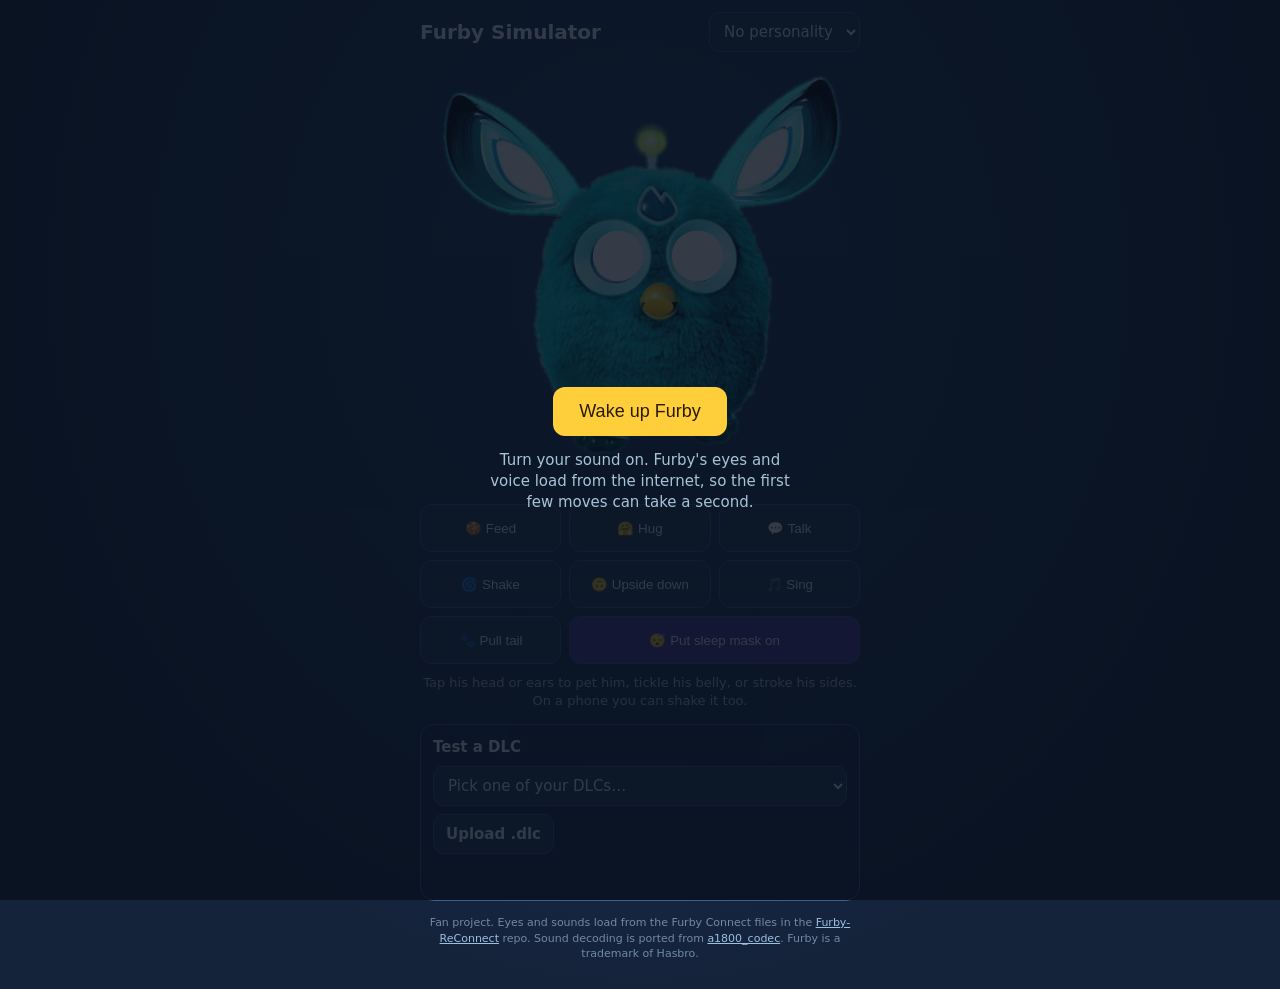
==== furby-sim/index.html @ f4028c1e "Furby simulator: use the real Furby photo, fix stuck loading (#3) - Body and ears are cut from the t" ====
<!doctype html>
<html lang="en">
<head>
<meta charset="utf-8">
<meta name="viewport" content="width=device-width, initial-scale=1, viewport-fit=cover">
<title>Furby Simulator</title>
<meta name="theme-color" content="#14223a">
<style>
  :root {
    --bg: #14223a; --text: #eefaff; --muted: #a9c3d8;
    --accent: #ffcf3b; --btn: #22395a; --btn-hi: #2e4c76; --line: #3b5f8c;
  }
  * { box-sizing: border-box; -webkit-tap-highlight-color: transparent; }
  html, body { margin: 0; min-height: 100%; }
  body {
    background: radial-gradient(ellipse at 50% 28%, #24426a 0%, var(--bg) 70%);
    color: var(--text); font: 15px/1.4 system-ui, -apple-system, "Segoe UI", Roboto, sans-serif;
    display: flex; flex-direction: column; align-items: center;
    padding: 12px 16px calc(16px + env(safe-area-inset-bottom));
    overflow-x: hidden; user-select: none; -webkit-user-select: none; touch-action: manipulation;
  }
  header { width: 100%; max-width: 440px; display: flex; align-items: center; justify-content: space-between; gap: 10px; }
  h1 { font-size: 20px; margin: 0; }
  select {
    background: var(--btn); color: var(--text); border: 1px solid var(--line); border-radius: 10px;
    padding: 8px 10px; font: inherit; min-height: 40px; max-width: 100%;
  }
  #stage { position: relative; width: min(100%, 420px); aspect-ratio: 1; margin-top: 4px; }
  #furby { position: absolute; inset: 0; transform-origin: 50% 58%; transition: transform .6s cubic-bezier(.3,1.4,.5,1); }
  #furby.upside { transform: rotate(180deg); }
  #furby.shaking { animation: shake .12s linear infinite; }
  @keyframes shake { 0%{translate:-6px 0} 50%{translate:6px 2px} 100%{translate:-6px 0} }
  #bob { position: absolute; inset: 0; transform-origin: 52% 92%; }
  svg { position: absolute; inset: 0; width: 100%; height: 100%; overflow: visible; }
  .layer { position: absolute; inset: 0; width: 100%; height: 100%; pointer-events: none; -webkit-user-drag: none; }
  #earL { transform-origin: 34% 34%; }
  #earR { transform-origin: 71% 34%; }
  .eye { position: absolute; width: 12.08%; aspect-ratio: 1; border-radius: 50%; background: #fff; pointer-events: none; }
  #eyeL { left: 38.70%; top: 41.83%; }
  #eyeR { left: 57.72%; top: 41.83%; }
  .hit { fill: transparent; cursor: pointer; }
  #status { min-height: 22px; color: var(--muted); font-size: 14px; text-align: center; }
  .controls { width: 100%; max-width: 440px; display: grid; grid-template-columns: repeat(3, 1fr); gap: 8px; margin-top: 6px; }
  button {
    background: var(--btn); color: var(--text); border: 1px solid var(--line); border-radius: 12px;
    font: 600 14px/1.1 inherit; padding: 10px 6px; min-height: 48px; cursor: pointer;
  }
  button:active { background: var(--btn-hi); transform: scale(.97); }
  button.wide { grid-column: span 3; }
  button.mask { background: #4b3a9a; }
  button.mask.on { background: var(--accent); color: #2a1a00; border-color: #ffe28a; }
  .panel { width: 100%; max-width: 440px; margin-top: 14px; padding: 12px; border: 1px solid var(--line); border-radius: 14px; background: rgba(20,40,70,.5); }
  .panel h2 { font-size: 15px; margin: 0 0 8px; }
  .row { display: flex; gap: 8px; flex-wrap: wrap; align-items: center; }
  .row select { flex: 1 1 180px; }
  label.file { display: inline-flex; align-items: center; justify-content: center; min-height: 40px; padding: 0 12px; border-radius: 10px; background: var(--btn); border: 1px solid var(--line); font-weight: 600; cursor: pointer; }
  label.file input { display: none; }
  #dlcButtons { display: grid; grid-template-columns: repeat(auto-fill, minmax(120px, 1fr)); gap: 8px; margin-top: 10px; }
  #dlcButtons button { background: #6a3f9e; border-color: #8a5fc0; }
  #dlcInfo { color: var(--muted); font-size: 13px; margin-top: 6px; min-height: 18px; }
  .hint { color: var(--muted); font-size: 13px; text-align: center; margin: 10px 0 0; max-width: 440px; }
  #start {
    position: fixed; inset: 0; background: rgba(8,16,30,.82); display: flex; flex-direction: column;
    align-items: center; justify-content: center; gap: 14px; z-index: 10; padding: 16px; text-align: center;
  }
  #start button { background: var(--accent); color: #2a1a00; font-size: 18px; padding: 14px 26px; border: 0; }
  #start p { color: var(--muted); max-width: 320px; margin: 0; }
  .credit { color: #6f8aa6; font-size: 11px; text-align: center; margin-top: 14px; max-width: 440px; }
  .credit a { color: #9bc0e0; }
  #ripple { position: absolute; width: 60px; height: 60px; margin: -30px; border-radius: 50%; border: 3px solid #fff; opacity: 0; pointer-events: none; }
  #ripple.go { animation: ripple .45s ease-out; }
  @keyframes ripple { from { opacity: .8; transform: scale(.3); } to { opacity: 0; transform: scale(1.4); } }
</style>
</head>
<body>
<header>
  <h1>Furby Simulator</h1>
  <select id="pers" aria-label="Personality">
    <option value="Base">No personality</option>
    <option>Cat</option><option>DJ</option><option>Ninja</option>
    <option>Pirate</option><option>PopStar</option><option>Princess</option>
  </select>
</header>

<div id="stage">
  <div id="furby"><div id="bob">
    <img id="earL" class="layer" src="img/earL.webp?v=4" alt="">
    <img id="earR" class="layer" src="img/earR.webp?v=4" alt="">
    <img id="bodyImg" class="layer" src="img/body.webp?v=4" alt="Furby">
    <svg viewBox="0 0 447 447" style="pointer-events:none">
      <defs>
        <radialGradient id="ball"><stop offset="0%" stop-color="#fff"/><stop offset="45%" stop-color="var(--ant, #ffe45c)"/><stop offset="100%" stop-color="var(--ant, #ffe45c)" stop-opacity="0"/></radialGradient>
        <linearGradient id="jawG" x1="0" y1="0" x2="0" y2="1"><stop offset="0%" stop-color="#ffd21f"/><stop offset="100%" stop-color="#d79a00"/></linearGradient>
      </defs>
      <circle cx="235" cy="91" r="20" fill="url(#ball)" opacity=".85"/>
      <!-- lower beak: covers the open mouth in the photo, drops when he talks -->
      <ellipse id="jaw" cx="243" cy="268" rx="16" ry="9" fill="url(#jawG)"/>
    </svg>
    <canvas class="eye" id="eyeL" width="128" height="128"></canvas>
    <canvas class="eye" id="eyeR" width="128" height="128"></canvas>
    <svg viewBox="0 0 447 447" style="pointer-events:none">
      <g id="mask" style="transform: translateY(-260px); opacity:0; transition: transform .5s cubic-bezier(.3,1.3,.5,1), opacity .3s">
        <path d="M140 196 C150 158 336 158 346 196 C356 240 330 268 296 262 C266 257 258 240 243 240 C228 240 220 257 190 262 C156 268 130 240 140 196 z" fill="#7b4fd6" stroke="#4c2d91" stroke-width="5"/>
        <path d="M176 220 q24 18 48 0" fill="none" stroke="#f6ecff" stroke-width="5" stroke-linecap="round"/>
        <path d="M262 220 q24 18 48 0" fill="none" stroke="#f6ecff" stroke-width="5" stroke-linecap="round"/>
        <text x="243" y="192" font-size="16" font-weight="700" fill="#ffd46b" text-anchor="middle" font-family="system-ui,sans-serif">z z z</text>
        <path d="M138 204 C116 192 114 172 130 162" fill="none" stroke="#4c2d91" stroke-width="6"/>
        <path d="M348 204 C370 192 372 172 356 162" fill="none" stroke="#4c2d91" stroke-width="6"/>
      </g>
    </svg>
    <svg viewBox="0 0 447 447">
      <path class="hit" data-part="head" d="M150 60 L330 60 L345 175 L140 175 z"/>
      <path class="hit" data-part="head" d="M10 20 L170 20 L175 160 L20 175 z"/>
      <path class="hit" data-part="head" d="M437 20 L280 20 L275 160 L427 175 z"/>
      <ellipse class="hit" data-part="belly" cx="238" cy="340" rx="80" ry="58"/>
      <path class="hit" data-part="back" d="M112 230 L165 250 L165 400 L125 380 L108 300 z"/>
      <path class="hit" data-part="back" d="M362 230 L315 250 L315 400 L355 380 L368 300 z"/>
      <rect class="hit" data-part="face" x="150" y="175" width="190" height="110" rx="40"/>
    </svg>
    <div id="ripple"></div>
  </div></div>
</div>
<div id="status"></div>

<div class="controls">
  <button data-act="FEED">🍪 Feed</button>
  <button data-act="HUG">🤗 Hug</button>
  <button data-act="TALK">💬 Talk</button>
  <button data-act="SHAKE">🌀 Shake</button>
  <button data-act="UPSIDE">🙃 Upside down</button>
  <button data-act="SING">🎵 Sing</button>
  <button data-act="TAIL">🐾 Pull tail</button>
  <button class="mask" id="maskBtn" style="grid-column: span 2">😴 Put sleep mask on</button>
</div>
<p class="hint">Tap his head or ears to pet him, tickle his belly, or stroke his sides. On a phone you can shake it too.</p>

<div class="panel">
  <h2>Test a DLC</h2>
  <div class="row">
    <select id="dlcPick" aria-label="Your DLCs"><option value="">Pick one of your DLCs…</option></select>
    <label class="file">Upload .dlc<input type="file" id="dlcFile" accept=".dlc,.DLC"></label>
  </div>
  <div id="dlcInfo"></div>
  <div id="dlcButtons"></div>
</div>

<p class="credit">Fan project. Eyes and sounds load from the Furby Connect files in the <a href="https://github.com/Furby-ReConnect/Furby" target="_blank" rel="noopener">Furby-ReConnect</a> repo. Sound decoding is ported from <a href="https://github.com/John-K/a1800_codec" target="_blank" rel="noopener">a1800_codec</a>. Furby is a trademark of Hasbro.</p>

<div id="start">
  <button id="go">Wake up Furby</button>
  <p>Turn your sound on. Furby's eyes and voice load from the internet, so the first few moves can take a second.</p>
</div>

<script src="furby.js?v=3"></script>
<script>
(() => {
  const { Furby, ACT } = window.FurbySim;
  const $ = s => document.querySelector(s);
  const furbyEl = $('#furby'), earL = $('#earL'), earR = $('#earR'), jaw = $('#jaw'), bobEl = $('#bob');
  let level = 0, nudge = 0;

  // The motor: one cam drives ears, body tilt and beak, like the real toy.
  const motor = { pos: 0, from: 0, to: 0, t0: 0, dur: 1, queue: [] };
  function runMotor(steps) { motor.queue = steps.slice(); nextStep(performance.now()); }
  function nextStep(t) {
    const s = motor.queue.shift();
    if (!s) return;
    motor.from = motor.pos; motor.to = s[0]; motor.t0 = t; motor.dur = Math.max(60, s[1]);
  }

  const furby = window.furby = new Furby({
    leftCanvas: $('#eyeL'), rightCanvas: $('#eyeR'),
    onStatus: t => { $('#status').textContent = t; },
    onBusy: b => { document.body.classList.toggle('busy', b); },
    onMove: (kind, v) => {
      if (kind === 'level') level = level * 0.6 + v * 0.4;
      else if (kind === 'motor') runMotor(v);
      else if (kind === 'nudge') nudge = 1;
    },
  });

  let t0 = performance.now();
  function animate(t) {
    const s = (t - t0) / 1000;
    // advance the motor
    const k = Math.min(1, (t - motor.t0) / motor.dur);
    motor.pos = motor.from + (motor.to - motor.from) * (0.5 - Math.cos(k * Math.PI) / 2);
    if (k >= 1) nextStep(t);
    const ph = motor.pos / 476;                      // 0..1 around the cam
    nudge *= 0.9;
    const talk = Math.min(1, level * 1.6);
    const sleep = furby.asleep ? 1 : 0;
    const earCam = Math.sin(ph * Math.PI) * 14;      // ears fold back half way round the cam
    const earBase = sleep ? 26 : 0;
    const wig = Math.sin(s * 9) * talk * 6 + Math.sin(s * 1.3) * 1.5 + nudge * Math.sin(s * 40) * 6;
    earL.style.transform = `rotate(${-earBase - earCam - wig}deg)`;
    earR.style.transform = `rotate(${earBase + earCam + wig}deg)`;
    const open = talk * 16 + Math.max(0, Math.sin(ph * Math.PI * 2)) * 5;
    jaw.setAttribute("cy", 268 + open * 0.6);
    const lean = Math.sin(ph * Math.PI * 2) * 4;     // body rocks back and forth with the cam
    const bob = Math.sin(s * (sleep ? 1.2 : 2)) * (sleep ? 3 : 1.5) + talk * Math.sin(s * 14) * 2;
    const tilt = lean + nudge * Math.sin(s * 30) * 2;
    bobEl.style.transform = `translateY(${bob}px) rotate(${tilt}deg)`;
    document.documentElement.style.setProperty('--ant', sleep ? '#5a5aa8' : talk > 0.1 ? '#ffe45c' : '#c8f56a');
    requestAnimationFrame(animate);
  }
  requestAnimationFrame(animate);

  function ripple(x, y) {
    const r = $('#ripple'), box = bobEl.getBoundingClientRect();
    r.style.left = (x - box.left) + 'px'; r.style.top = (y - box.top) + 'px';
    r.classList.remove('go'); void r.offsetWidth; r.classList.add('go');
  }

  const partAct = { head: ACT.HEAD, belly: ACT.BELLY, back: ACT.BACK, tail: ACT.TAIL, face: ACT.HEAD };
  document.querySelectorAll('.hit').forEach(el => {
    el.addEventListener('pointerdown', e => {
      e.preventDefault();
      ripple(e.clientX, e.clientY);
      if (furby.asleep) { nudge = 1; return; }
      furby.act(partAct[el.dataset.part]);
    });
  });

  document.querySelectorAll('[data-act]').forEach(b => b.addEventListener('click', async () => {
    if (furby.asleep) { nudge = 1; return; }
    const a = b.dataset.act;
    if (a === 'SHAKE') { furbyEl.classList.add('shaking'); setTimeout(() => furbyEl.classList.remove('shaking'), 1200); }
    if (a === 'UPSIDE') {
      if (furbyEl.classList.contains('upside')) return;
      furbyEl.classList.add('upside');
      await Promise.all([furby.act(ACT.UPSIDE, { force: true }), new Promise(r => setTimeout(r, 2500))]);
      furbyEl.classList.remove('upside');
      return;
    }
    furby.act(ACT[a]);
  }));

  const mask = $('#mask'), maskBtn = $('#maskBtn');
  maskBtn.addEventListener('click', async () => {
    if (!furby.asleep) {
      mask.style.transform = 'translateY(0)'; mask.style.opacity = '1';
      maskBtn.classList.add('on'); maskBtn.textContent = '☀️ Take sleep mask off';
      await furby.maskOn();
    } else {
      mask.style.transform = 'translateY(-260px)'; mask.style.opacity = '0';
      maskBtn.classList.remove('on'); maskBtn.textContent = '😴 Put sleep mask on';
      await furby.maskOff();
    }
  });

  $('#pers').addEventListener('change', e => furby.setPersonality(e.target.value).catch(err => { $('#status').textContent = 'Could not load that personality. Check your connection.'; console.error(err); }));

  // ----- DLC testing -----
  const dlcInfo = $('#dlcInfo'), dlcButtons = $('#dlcButtons');
  let dlcIndex = [];
  fetch('../dlc/index.js', { cache: 'no-store' }).then(r => r.ok ? r.text() : '[]').then(t => {
    try { dlcIndex = JSON.parse(t); } catch (e) { dlcIndex = []; }
    for (const d of dlcIndex) { const o = document.createElement('option'); o.value = d.file; o.textContent = d.title || d.file; $('#dlcPick').appendChild(o); }
  }).catch(() => {});

  async function useDLC(bytes, name, buttons) {
    if (!furby.base) { dlcInfo.textContent = 'Wake Furby up first.'; return; }
    dlcInfo.textContent = 'Loading ' + name + '…'; dlcButtons.innerHTML = '';
    try {
      const all = await furby.loadDLC(bytes, name);
      const list = buttons && buttons.length ? buttons : all.map((a, i) => ({ title: 'Action ' + a.join('/'), action: a }));
      dlcInfo.textContent = name + ' is loaded. Tap a button to play it.';
      for (const b of list) {
        const el = document.createElement('button');
        el.textContent = b.title; el.title = b.action.join('/');
        el.onclick = () => furby.playDLC(b.action);
        dlcButtons.appendChild(el);
      }
      if (list[0]) furby.playDLC(list[0].action);
    } catch (err) { console.error(err); dlcInfo.textContent = 'Could not read that DLC: ' + err.message; }
  }
  $('#dlcPick').addEventListener('change', async e => {
    const f = e.target.value; if (!f) return;
    const d = dlcIndex.find(x => x.file === f);
    dlcInfo.textContent = 'Downloading ' + f + '…';
    try {
      const r = await fetch('../dlc/' + f, { cache: 'no-store' });
      if (!r.ok) throw new Error(r.status);
      await useDLC(new Uint8Array(await r.arrayBuffer()), f, d && d.buttons);
    } catch (err) { dlcInfo.textContent = 'Could not download ' + f + '.'; }
  });
  $('#dlcFile').addEventListener('change', async e => {
    const f = e.target.files[0]; if (!f) return;
    await useDLC(new Uint8Array(await f.arrayBuffer()), f.name);
    e.target.value = '';
  });

  // shaking the phone
  let lastShake = 0, prev = null;
  window.addEventListener('devicemotion', e => {
    const a = e.accelerationIncludingGravity; if (!a || a.x == null) return;
    if (prev) {
      const d = Math.abs(a.x - prev.x) + Math.abs(a.y - prev.y) + Math.abs(a.z - prev.z);
      const now = performance.now();
      if (d > 35 && now - lastShake > 4000 && !furby.asleep) {
        lastShake = now;
        furbyEl.classList.add('shaking'); setTimeout(() => furbyEl.classList.remove('shaking'), 1200);
        furby.act(ACT.SHAKE);
      }
    }
    prev = { x: a.x, y: a.y, z: a.z };
  });

  $('#go').addEventListener('click', async () => {
    furby.voice.start();
    $('#start').style.display = 'none';
    try {
      await furby.init();
      furby.act(ACT.WAKE, { force: true });
    } catch (err) {
      console.error(err);
      $('#status').textContent = 'Could not load Furby\'s files. Check your connection and reload.';
    }
  });
})();
</script>
</body>
</html>
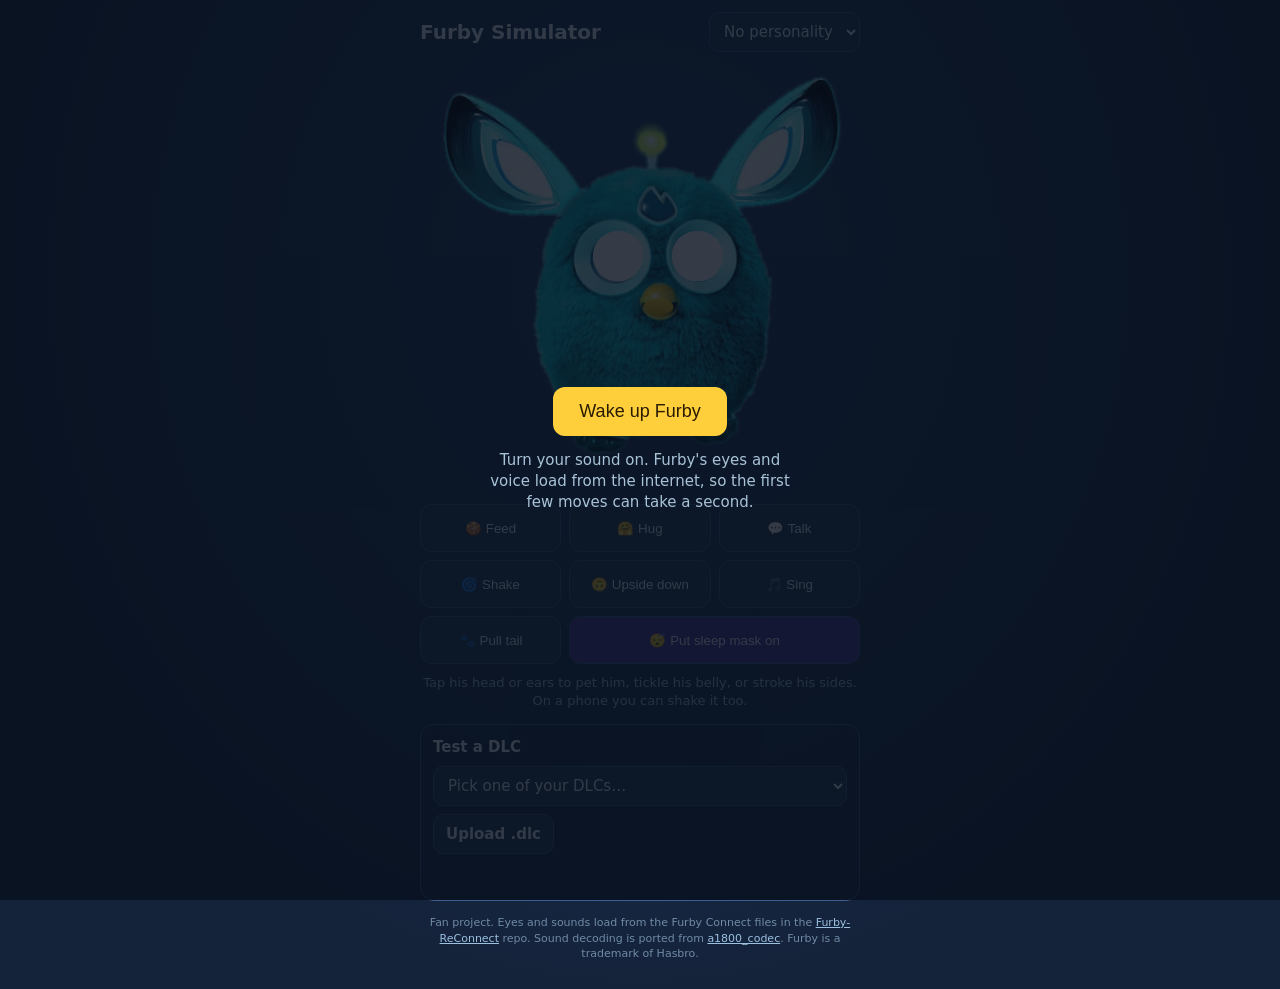
==== commit a0c282a4: "Furby simulator: host the Furby files on this site, fix eye sides (#4) - Copy the personality files " ====
--- a/furby-sim/index.html
+++ b/furby-sim/index.html
@@ -151,7 +151,7 @@
   <p>Turn your sound on. Furby's eyes and voice load from the internet, so the first few moves can take a second.</p>
 </div>
 
-<script src="furby.js?v=3"></script>
+<script src="furby.js?v=4"></script>
 <script>
 (() => {
   const { Furby, ACT } = window.FurbySim;
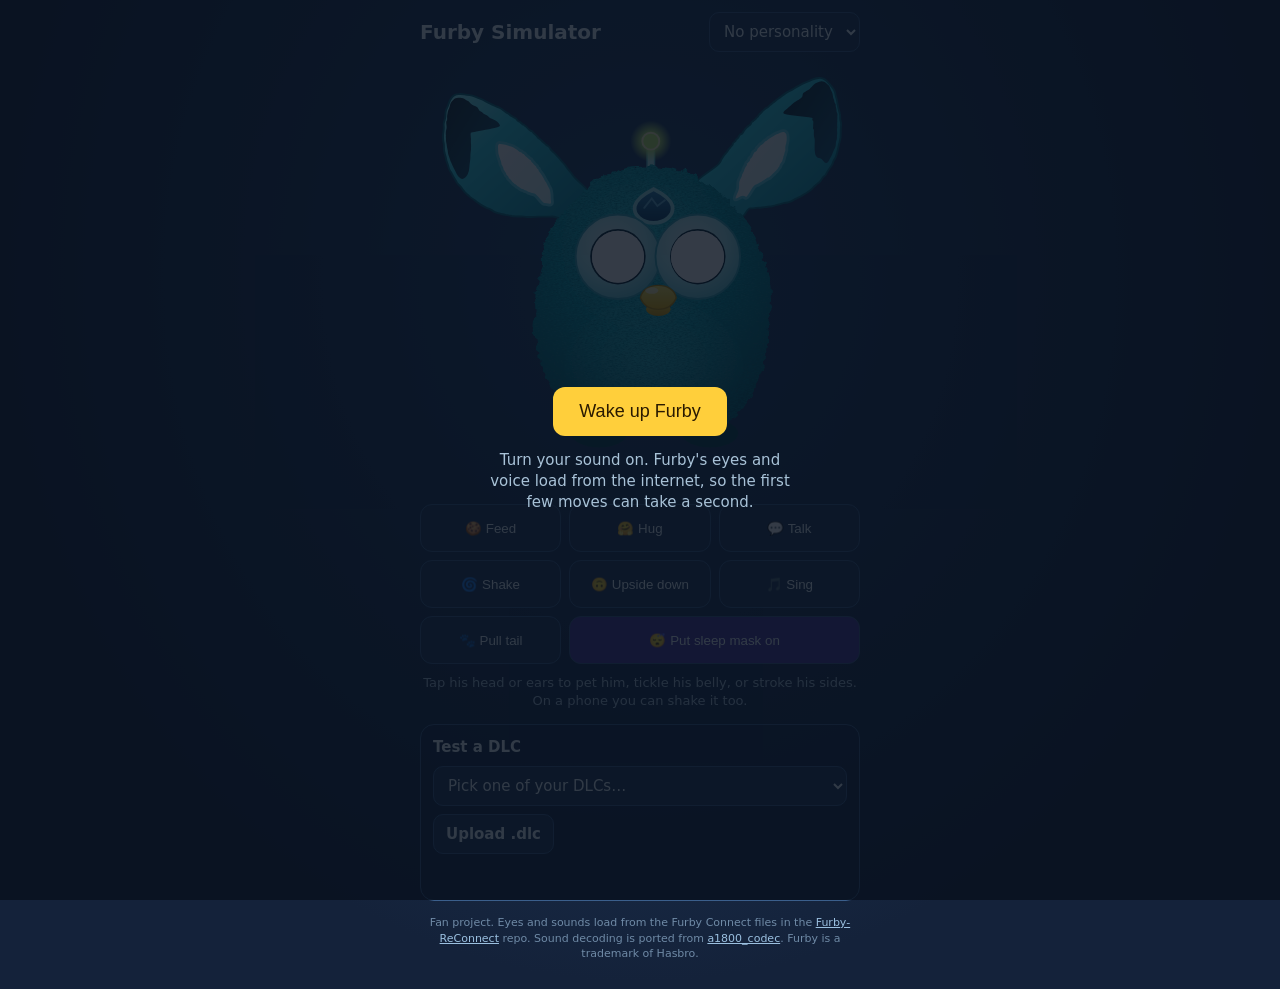
==== commit 7fddf761: "Furby simulator: drawn rig traced from the Furby photo, blue eyelids (#5) - Replace the photo cut-ou" ====
--- a/furby-sim/index.html
+++ b/furby-sim/index.html
@@ -33,11 +33,9 @@
   #bob { position: absolute; inset: 0; transform-origin: 52% 92%; }
   svg { position: absolute; inset: 0; width: 100%; height: 100%; overflow: visible; }
   .layer { position: absolute; inset: 0; width: 100%; height: 100%; pointer-events: none; -webkit-user-drag: none; }
-  #earL { transform-origin: 34% 34%; }
-  #earR { transform-origin: 71% 34%; }
-  .eye { position: absolute; width: 12.08%; aspect-ratio: 1; border-radius: 50%; background: #fff; pointer-events: none; }
-  #eyeL { left: 38.70%; top: 41.83%; }
-  #eyeR { left: 57.72%; top: 41.83%; }
+  .eye { position: absolute; width: 12.53%; aspect-ratio: 1; border-radius: 50%; background: #fff; pointer-events: none; }
+  #eyeL { left: 38.48%; top: 41.61%; }
+  #eyeR { left: 57.49%; top: 41.61%; }
   .hit { fill: transparent; cursor: pointer; }
   #status { min-height: 22px; color: var(--muted); font-size: 14px; text-align: center; }
   .controls { width: 100%; max-width: 440px; display: grid; grid-template-columns: repeat(3, 1fr); gap: 8px; margin-top: 6px; }
@@ -84,17 +82,80 @@
 
 <div id="stage">
   <div id="furby"><div id="bob">
-    <img id="earL" class="layer" src="img/earL.webp?v=4" alt="">
-    <img id="earR" class="layer" src="img/earR.webp?v=4" alt="">
-    <img id="bodyImg" class="layer" src="img/body.webp?v=4" alt="Furby">
-    <svg viewBox="0 0 447 447" style="pointer-events:none">
+    <svg viewBox="0 0 447 447" style="pointer-events:none" aria-label="Furby">
       <defs>
+        <filter id="fluff" x="-8%" y="-8%" width="116%" height="116%">
+          <feTurbulence type="fractalNoise" baseFrequency="0.13" numOctaves="2" seed="7" result="n"/>
+          <feDisplacementMap in="SourceGraphic" in2="n" scale="9" xChannelSelector="R" yChannelSelector="G"/>
+        </filter>
+        <filter id="furTex" x="-5%" y="-5%" width="110%" height="110%">
+          <feTurbulence type="fractalNoise" baseFrequency="0.35 1.1" numOctaves="3" seed="4" result="t"/>
+          <feColorMatrix in="t" type="matrix" values="0 0 0 0 0  0 0 0 0 .2  0 0 0 0 .25  0 0 0 -1.6 1.05" result="dark"/>
+          <feComposite in="dark" in2="SourceGraphic" operator="in" result="strands"/>
+          <feMerge><feMergeNode in="SourceGraphic"/><feMergeNode in="strands"/></feMerge>
+        </filter>
+        <radialGradient id="furG" cx="45%" cy="30%" r="75%">
+          <stop offset="0%" stop-color="#2fd0d8"/><stop offset="45%" stop-color="#11a7b4"/><stop offset="100%" stop-color="#05606e"/>
+        </radialGradient>
+        <radialGradient id="bellyG" cx="50%" cy="45%" r="55%">
+          <stop offset="0%" stop-color="#3fd6dd" stop-opacity=".55"/><stop offset="100%" stop-color="#3fd6dd" stop-opacity="0"/>
+        </radialGradient>
+        <linearGradient id="earOut" x1="0" y1="0" x2="1" y2="1">
+          <stop offset="0%" stop-color="#9ffbff"/><stop offset="35%" stop-color="#2fd6e6"/><stop offset="100%" stop-color="#0b8ea3"/>
+        </linearGradient>
+        <linearGradient id="earDark" x1="0" y1="0" x2="1" y2="1">
+          <stop offset="0%" stop-color="#05121c"/><stop offset="100%" stop-color="#1b4f6e"/>
+        </linearGradient>
+        <linearGradient id="earIn" x1="0" y1="0" x2="1" y2="1">
+          <stop offset="0%" stop-color="#ffffff"/><stop offset="100%" stop-color="#d6f7fb"/>
+        </linearGradient>
+        <radialGradient id="ringG" cx="42%" cy="35%" r="70%">
+          <stop offset="0%" stop-color="#e9feff"/><stop offset="60%" stop-color="#a8eef4"/><stop offset="100%" stop-color="#62c9d6"/>
+        </radialGradient>
+        <linearGradient id="beakG" x1="0" y1="0" x2="0" y2="1">
+          <stop offset="0%" stop-color="#ffe95a"/><stop offset="100%" stop-color="#f0b400"/>
+        </linearGradient>
+        <linearGradient id="jawG" x1="0" y1="0" x2="0" y2="1"><stop offset="0%" stop-color="#ffd21f"/><stop offset="100%" stop-color="#d79a00"/></linearGradient>
+        <linearGradient id="badgeG" x1="0" y1="0" x2="0" y2="1"><stop offset="0%" stop-color="#2a86b8"/><stop offset="100%" stop-color="#0b3e66"/></linearGradient>
         <radialGradient id="ball"><stop offset="0%" stop-color="#fff"/><stop offset="45%" stop-color="var(--ant, #ffe45c)"/><stop offset="100%" stop-color="var(--ant, #ffe45c)" stop-opacity="0"/></radialGradient>
-        <linearGradient id="jawG" x1="0" y1="0" x2="0" y2="1"><stop offset="0%" stop-color="#ffd21f"/><stop offset="100%" stop-color="#d79a00"/></linearGradient>
       </defs>
-      <circle cx="235" cy="91" r="20" fill="url(#ball)" opacity=".85"/>
-      <!-- lower beak: covers the open mouth in the photo, drops when he talks -->
-      <ellipse id="jaw" cx="243" cy="268" rx="16" ry="9" fill="url(#jawG)"/>
+      <!-- ears: glossy plastic, traced from the photo -->
+      <g id="earL" style="transform-origin:150px 150px">
+        <path d="M124.7 94.3 Q125.5 95.0 126.7 95.7 Q128.0 96.5 128.4 97.3 Q128.9 98.0 129.3 98.9 Q129.7 99.7 130.8 100.7 Q131.9 101.7 132.9 102.8 Q134.0 103.9 135.0 105.1 Q136.0 106.3 137.4 107.8 Q138.7 109.2 139.8 110.7 Q140.9 112.2 142.8 114.2 Q144.7 116.2 145.7 118.1 Q146.8 119.9 148.9 122.5 Q150.9 125.1 152.8 127.9 Q154.7 130.6 161.8 137.2 Q168.9 143.8 168.7 146.1 Q168.6 148.5 167.8 150.4 Q166.9 152.4 165.8 154.1 Q164.7 155.9 163.3 157.4 Q161.9 158.9 160.4 160.4 Q158.9 161.9 157.9 163.8 Q156.8 165.8 155.4 167.3 Q153.9 168.9 152.2 170.2 Q150.5 171.5 148.4 172.0 Q146.2 172.6 143.8 172.7 Q141.4 172.7 139.2 172.8 Q136.9 172.9 134.2 171.8 Q131.4 170.7 129.4 170.8 Q127.4 170.9 125.4 170.8 Q123.5 170.8 121.5 170.7 Q119.6 170.6 117.7 170.6 Q115.9 170.7 114.1 170.6 Q112.2 170.6 110.5 170.7 Q108.7 170.8 107.0 170.8 Q105.3 170.8 103.5 170.8 Q101.8 170.7 100.1 170.3 Q98.4 169.9 96.7 170.0 Q95.0 170.0 93.3 170.0 Q91.6 169.9 90.0 169.8 Q88.3 169.7 86.6 169.3 Q85.0 168.8 83.3 168.6 Q81.7 168.3 80.1 168.0 Q78.4 167.6 76.8 167.2 Q75.2 166.8 73.6 166.3 Q72.0 165.9 70.4 165.3 Q68.8 164.7 67.4 163.9 Q65.9 163.0 64.5 162.1 Q63.1 161.2 61.5 160.7 Q59.9 160.2 58.5 159.3 Q57.0 158.5 55.6 157.6 Q54.2 156.8 52.9 155.8 Q51.5 154.9 50.2 153.9 Q48.9 152.9 47.6 151.8 Q46.3 150.7 44.9 149.8 Q43.5 148.8 42.3 147.7 Q41.2 146.5 39.8 145.4 Q38.5 144.3 37.4 143.1 Q36.4 141.8 35.3 140.4 Q34.3 139.1 33.4 137.7 Q32.4 136.3 31.1 135.1 Q29.8 134.0 28.9 132.5 Q28.1 131.0 27.3 129.5 Q26.5 128.0 25.6 126.5 Q24.7 125.1 24.0 123.5 Q23.4 121.9 22.3 120.4 Q21.3 118.9 20.8 117.3 Q20.3 115.6 19.9 113.9 Q19.4 112.2 18.8 110.6 Q18.3 108.9 18.0 107.2 Q17.7 105.5 17.3 103.8 Q16.8 102.0 16.4 100.3 Q16.1 98.5 16.0 96.8 Q16.0 95.0 16.0 93.2 Q16.1 91.5 15.7 89.6 Q15.3 87.8 15.3 86.0 Q15.2 84.2 15.3 82.4 Q15.3 80.5 15.7 78.8 Q16.0 77.0 16.2 75.1 Q16.4 73.3 16.2 71.3 Q16.1 69.4 16.7 67.6 Q17.3 65.8 17.8 64.0 Q18.2 62.2 18.3 60.2 Q18.4 58.1 18.8 56.2 Q19.3 54.2 20.2 52.6 Q21.2 50.9 21.8 49.0 Q22.4 47.1 23.3 45.3 Q24.2 43.6 25.4 42.0 Q26.6 40.4 28.4 39.4 Q30.2 38.4 33.0 38.4 Q35.7 38.3 38.8 38.8 Q41.8 39.3 44.4 39.7 Q47.0 40.0 50.3 41.5 Q53.5 43.0 56.2 44.1 Q58.9 45.2 61.5 46.8 Q64.1 48.3 66.2 49.3 Q68.3 50.4 70.2 51.3 Q72.0 52.3 73.4 52.7 Q74.8 53.1 76.4 54.1 Q77.9 55.0 79.3 56.0 Q80.8 57.1 82.1 58.2 Q83.4 59.3 84.4 59.8 Q85.4 60.3 86.5 61.3 Q87.5 62.3 88.4 62.7 Q89.2 63.0 90.0 63.7 Q90.8 64.3 91.6 64.7 Q92.3 65.1 93.0 65.6 Q93.7 66.0 94.3 67.0 Q95.0 68.0 95.6 68.5 Q96.2 69.0 96.7 69.1 Q97.3 69.1 97.8 69.7 Q98.4 70.2 98.8 70.8 Q99.3 71.4 99.8 71.7 Q100.2 72.1 100.7 72.2 Q101.3 72.3 101.7 72.7 Q102.1 73.1 102.5 73.5 Q102.9 73.9 103.4 74.1 Q103.8 74.3 104.2 74.7 Q104.5 75.2 104.9 75.6 Q105.2 76.1 105.6 76.3 Q106.0 76.5 106.3 77.0 Q106.6 77.5 107.0 77.7 Q107.3 78.0 107.7 78.3 Q108.1 78.6 108.5 78.9 Q108.8 79.2 109.3 79.3 Q109.9 79.5 110.2 79.8 Q110.5 80.1 110.9 80.5 Q111.2 80.9 111.5 81.2 Q111.8 81.6 112.1 82.0 Q112.4 82.4 112.9 82.6 Q113.4 82.9 113.6 83.3 Q113.9 83.7 114.3 84.0 Q114.8 84.3 115.0 84.8 Q115.3 85.2 115.7 85.6 Q116.1 86.0 116.3 86.4 Q116.5 86.9 117.2 87.3 Q117.8 87.6 118.2 88.0 Q118.6 88.5 119.2 88.9 Q119.9 89.3 120.2 89.8 Q120.6 90.4 121.2 90.9 Q121.8 91.4 122.3 91.9 Q122.9 92.5 123.4 93.1 Q124.0 93.7 124.7 94.3Z" fill="url(#earOut)" stroke="#0a6f80" stroke-width="2"/>
+        <path d="M44.8 79.8 Q44.8 80.2 44.8 80.5 Q44.8 80.9 44.7 81.2 Q44.7 81.6 44.6 81.9 Q44.6 82.3 44.7 82.7 Q44.9 83.1 44.8 83.4 Q44.6 83.8 44.7 84.2 Q44.8 84.7 44.9 85.1 Q44.9 85.6 44.9 86.1 Q45.0 86.5 44.9 87.0 Q44.9 87.5 44.8 88.0 Q44.7 88.5 44.8 89.2 Q44.8 89.9 44.8 90.6 Q44.8 91.3 44.9 92.3 Q44.9 93.2 44.9 94.1 Q44.8 95.1 44.8 96.3 Q44.8 97.5 44.6 98.7 Q44.4 100.0 44.2 101.4 Q44.0 102.9 43.9 105.6 Q43.9 108.2 43.4 110.5 Q42.9 112.7 42.5 117.1 Q42.1 121.5 40.8 123.7 Q39.6 125.9 38.0 127.3 Q36.5 128.7 34.8 128.7 Q33.1 128.7 31.6 127.0 Q30.0 125.4 28.8 123.0 Q27.7 120.6 26.7 118.6 Q25.7 116.6 24.9 114.8 Q24.1 113.0 23.5 111.4 Q22.8 109.9 22.3 108.3 Q21.8 106.7 21.4 105.3 Q21.0 104.0 20.6 102.9 Q20.2 101.7 20.1 100.4 Q20.0 99.1 19.9 98.0 Q19.7 96.9 19.5 96.0 Q19.3 95.1 19.2 94.2 Q19.1 93.4 19.0 92.5 Q19.0 91.6 18.8 90.9 Q18.7 90.3 18.6 89.6 Q18.4 88.9 18.4 88.2 Q18.3 87.5 18.3 86.8 Q18.3 86.2 18.4 85.5 Q18.4 84.9 18.3 84.3 Q18.2 83.7 18.3 83.1 Q18.4 82.5 18.4 81.9 Q18.3 81.3 18.3 80.8 Q18.3 80.2 18.3 79.6 Q18.3 79.0 18.4 78.5 Q18.4 77.9 18.5 77.3 Q18.6 76.8 18.8 76.2 Q18.9 75.6 19.1 75.1 Q19.3 74.5 19.3 73.9 Q19.2 73.3 19.3 72.6 Q19.3 72.0 19.2 71.2 Q19.1 70.4 19.0 69.6 Q19.0 68.7 19.0 67.9 Q19.1 67.0 19.6 66.5 Q20.0 65.9 20.0 64.9 Q20.1 63.8 20.0 62.6 Q20.0 61.3 20.3 60.2 Q20.5 59.0 20.8 57.7 Q21.0 56.4 21.5 55.2 Q22.1 54.1 22.6 52.8 Q23.2 51.4 23.6 49.4 Q24.1 47.4 25.1 46.3 Q26.1 45.3 27.2 44.3 Q28.3 43.3 29.5 42.8 Q30.8 42.4 32.1 42.3 Q33.5 42.2 34.8 42.2 Q36.1 42.2 37.4 42.8 Q38.6 43.4 39.8 44.3 Q40.9 45.2 42.1 45.7 Q43.2 46.2 44.2 47.3 Q45.1 48.3 46.0 49.2 Q47.0 50.1 48.0 50.5 Q49.0 51.0 50.0 51.5 Q51.0 52.0 52.0 52.6 Q53.0 53.2 53.4 54.5 Q53.9 55.8 54.7 56.5 Q55.5 57.1 56.5 57.7 Q57.4 58.3 58.2 59.1 Q58.9 59.9 60.0 60.5 Q61.1 61.1 62.3 61.6 Q63.6 62.2 64.2 63.2 Q64.8 64.2 66.2 64.9 Q67.7 65.5 69.3 66.3 Q71.0 67.0 72.3 68.0 Q73.7 69.0 74.8 70.2 Q75.9 71.5 76.1 72.9 Q76.4 74.3 60.6 76.9 Q44.8 79.5 44.8 79.8Z" fill="url(#earDark)" opacity=".9"/>
+        <path d="M118.2 122.1 Q118.7 122.8 119.2 123.5 Q119.6 124.2 120.3 125.0 Q121.0 125.8 121.3 126.6 Q121.7 127.5 122.2 128.4 Q122.8 129.4 123.2 130.4 Q123.7 131.5 124.7 132.9 Q125.7 134.4 126.2 135.7 Q126.6 137.1 127.8 139.1 Q129.0 141.1 129.3 142.8 Q129.6 144.5 129.8 146.3 Q130.0 148.2 129.9 150.1 Q129.9 152.0 130.2 154.5 Q130.5 157.0 129.2 158.0 Q128.0 159.0 125.6 158.3 Q123.2 157.6 121.6 157.7 Q119.9 157.8 116.0 152.9 Q112.0 147.9 110.7 147.4 Q109.4 146.9 108.4 146.7 Q107.4 146.6 106.4 146.1 Q105.4 145.6 104.5 145.3 Q103.6 144.9 102.7 144.3 Q101.9 143.7 101.2 143.7 Q100.4 143.8 99.7 143.0 Q99.0 142.3 98.3 142.2 Q97.7 142.2 97.0 141.8 Q96.4 141.5 95.8 141.1 Q95.2 140.7 94.7 140.3 Q94.1 139.9 93.6 139.4 Q93.1 139.0 92.6 138.8 Q92.0 138.5 91.6 138.0 Q91.2 137.5 90.7 137.2 Q90.2 136.9 89.7 136.5 Q89.2 136.2 88.8 135.8 Q88.3 135.4 87.9 135.0 Q87.5 134.6 87.1 134.1 Q86.7 133.7 86.3 133.2 Q85.9 132.8 85.6 132.3 Q85.3 131.8 84.8 131.4 Q84.2 131.0 83.7 130.5 Q83.3 130.1 83.0 129.5 Q82.8 128.9 82.6 128.3 Q82.4 127.7 81.8 127.2 Q81.1 126.7 80.7 126.1 Q80.4 125.5 80.3 124.8 Q80.2 124.1 79.7 123.5 Q79.2 122.8 78.7 122.0 Q78.2 121.3 77.8 120.5 Q77.4 119.6 77.3 118.8 Q77.2 118.0 76.7 117.0 Q76.1 116.0 75.7 115.0 Q75.3 113.9 75.1 112.8 Q75.0 111.8 74.6 110.5 Q74.1 109.2 73.7 107.8 Q73.4 106.3 72.8 104.6 Q72.2 102.8 72.2 101.2 Q72.1 99.6 72.1 97.8 Q72.0 96.0 72.1 94.2 Q72.3 92.3 73.4 91.4 Q74.5 90.5 76.4 90.9 Q78.4 91.3 80.2 91.7 Q81.9 92.0 83.6 92.6 Q85.2 93.1 86.7 93.6 Q88.1 94.0 89.4 94.6 Q90.7 95.2 92.0 96.1 Q93.3 97.1 94.3 97.6 Q95.4 98.2 96.3 99.3 Q97.3 100.4 98.1 100.3 Q98.9 100.3 99.7 101.3 Q100.4 102.3 101.1 102.3 Q101.8 102.4 102.4 103.2 Q103.0 104.1 103.5 104.7 Q104.1 105.3 104.6 105.7 Q105.1 106.1 105.6 106.6 Q106.1 107.0 106.5 107.5 Q106.9 107.9 107.4 108.2 Q107.9 108.5 108.4 108.8 Q108.9 109.1 109.2 109.6 Q109.5 110.2 109.8 110.7 Q110.1 111.3 110.5 111.6 Q110.8 112.0 111.2 112.4 Q111.6 112.8 111.9 113.2 Q112.2 113.7 112.5 114.1 Q112.8 114.6 113.3 114.9 Q113.8 115.3 114.3 115.7 Q114.8 116.1 115.0 116.6 Q115.2 117.1 115.4 117.7 Q115.6 118.2 116.2 118.7 Q116.8 119.1 117.2 119.7 Q117.5 120.3 117.6 120.9 Q117.7 121.5 118.2 122.1Z" fill="url(#earIn)" stroke="#5fd9e8" stroke-width="3"/>
+      </g>
+      <g id="earR" style="transform-origin:312px 148px">
+        <path d="M434.5 90.1 Q434.0 92.0 433.7 93.8 Q433.4 95.7 433.0 97.5 Q432.7 99.3 432.2 101.0 Q431.8 102.8 431.2 104.5 Q430.7 106.3 429.6 107.9 Q428.5 109.5 428.1 111.2 Q427.7 112.9 426.7 114.4 Q425.7 115.9 424.7 117.4 Q423.6 118.9 422.8 120.4 Q421.9 121.9 421.2 123.4 Q420.5 125.0 419.0 126.1 Q417.6 127.3 416.8 128.8 Q416.0 130.2 414.9 131.5 Q413.8 132.8 412.4 133.8 Q411.1 134.9 409.9 136.1 Q408.7 137.2 407.6 138.5 Q406.6 139.7 405.3 140.7 Q404.0 141.8 402.7 142.7 Q401.4 143.7 400.1 144.6 Q398.7 145.5 397.3 146.3 Q396.0 147.1 394.6 147.9 Q393.1 148.6 391.7 149.3 Q390.3 150.0 389.0 150.8 Q387.6 151.7 386.3 152.4 Q384.9 153.2 383.5 153.9 Q382.2 154.6 380.5 154.8 Q378.9 155.0 377.4 155.3 Q375.9 155.7 374.5 156.2 Q373.0 156.7 371.6 157.1 Q370.1 157.5 368.6 157.9 Q367.1 158.3 365.7 158.8 Q364.2 159.4 362.7 159.4 Q361.1 159.4 359.6 159.8 Q358.1 160.2 356.6 160.3 Q355.1 160.4 353.5 160.7 Q352.0 161.0 350.5 161.0 Q348.9 160.9 347.3 161.3 Q345.7 161.7 344.1 161.8 Q342.5 161.9 340.9 161.9 Q339.3 161.9 336.6 166.4 Q334.0 171.0 332.0 171.2 Q330.1 171.5 328.0 171.7 Q326.0 171.9 324.3 171.3 Q322.5 170.6 320.4 170.6 Q318.4 170.6 316.2 170.7 Q314.0 170.8 311.8 170.8 Q309.6 170.8 307.6 170.3 Q305.6 169.7 303.9 168.6 Q302.1 167.5 300.6 166.2 Q299.1 164.8 297.6 163.4 Q296.2 162.0 295.1 160.1 Q294.1 158.3 292.6 156.9 Q291.2 155.6 289.8 154.2 Q288.4 152.8 287.3 151.2 Q286.1 149.6 285.6 147.4 Q285.2 145.3 285.2 142.9 Q285.3 140.5 284.8 138.6 Q284.4 136.6 284.3 134.6 Q284.2 132.5 294.8 124.8 Q305.3 117.1 306.8 115.1 Q308.3 113.0 308.8 111.7 Q309.2 110.3 310.3 108.8 Q311.3 107.3 312.1 106.0 Q313.0 104.7 314.2 103.4 Q315.4 102.1 315.9 101.1 Q316.4 100.1 317.2 99.1 Q318.1 98.2 318.7 97.3 Q319.3 96.4 320.2 95.6 Q321.1 94.8 321.1 94.1 Q321.0 93.4 321.5 92.7 Q322.0 92.0 323.0 91.4 Q324.0 90.7 324.1 90.1 Q324.1 89.5 324.7 88.9 Q325.2 88.4 325.8 87.9 Q326.4 87.4 326.8 86.8 Q327.1 86.3 327.3 85.8 Q327.4 85.2 327.8 84.7 Q328.2 84.3 328.6 83.8 Q329.1 83.4 329.7 83.1 Q330.4 82.8 330.8 82.4 Q331.3 82.0 331.5 81.6 Q331.7 81.1 332.0 80.7 Q332.3 80.2 332.5 79.8 Q332.8 79.3 333.1 78.9 Q333.4 78.5 333.7 78.1 Q334.0 77.7 334.3 77.3 Q334.7 76.9 335.0 76.5 Q335.4 76.1 335.7 75.7 Q336.1 75.4 336.5 75.0 Q336.9 74.7 337.3 74.3 Q337.7 74.0 338.1 73.7 Q338.5 73.4 338.9 73.1 Q339.3 72.8 339.6 72.3 Q339.9 71.8 340.2 71.1 Q340.4 70.4 340.8 70.0 Q341.2 69.5 341.7 69.2 Q342.2 69.0 342.6 68.6 Q343.0 68.1 343.5 67.7 Q344.0 67.3 344.5 66.9 Q345.0 66.5 345.4 65.8 Q345.9 65.2 346.4 64.8 Q347.0 64.4 347.5 63.6 Q348.0 62.8 348.6 61.9 Q349.2 61.1 349.9 60.6 Q350.6 60.0 351.3 59.0 Q352.0 58.0 352.8 57.5 Q353.6 57.0 354.4 56.1 Q355.3 55.1 356.2 54.7 Q357.1 54.3 358.2 53.2 Q359.2 52.2 360.4 51.1 Q361.6 50.1 362.8 49.1 Q364.1 48.1 365.6 46.8 Q367.1 45.4 368.7 44.4 Q370.3 43.3 372.2 41.7 Q374.2 40.0 376.3 38.5 Q378.5 37.0 380.5 36.1 Q382.6 35.2 385.5 33.1 Q388.4 31.1 391.3 29.6 Q394.1 28.2 397.3 26.7 Q400.5 25.3 404.1 23.6 Q407.8 22.0 410.8 21.6 Q413.8 21.2 415.9 22.1 Q418.0 23.0 419.5 24.5 Q421.0 26.0 422.5 27.6 Q423.9 29.2 425.3 30.8 Q426.7 32.5 427.8 34.3 Q428.9 36.2 429.2 38.5 Q429.6 40.8 430.3 42.8 Q431.0 44.8 431.3 47.0 Q431.7 49.1 432.2 51.1 Q432.6 53.2 433.2 55.1 Q433.8 57.0 434.3 59.0 Q434.9 60.9 434.8 63.0 Q434.7 65.1 435.3 67.0 Q435.9 68.9 435.9 70.9 Q435.8 72.9 435.7 74.8 Q435.6 76.8 435.7 78.7 Q435.7 80.7 435.7 82.6 Q435.7 84.5 435.3 86.4 Q434.9 88.3 434.5 90.1Z" fill="url(#earOut)" stroke="#0a6f80" stroke-width="2"/>
+        <path d="M431.8 63.4 Q431.8 64.0 431.8 64.6 Q431.8 65.2 431.7 65.9 Q431.7 66.5 431.8 67.1 Q431.9 67.8 431.8 68.4 Q431.6 69.0 431.7 69.7 Q431.7 70.4 431.7 71.1 Q431.7 71.8 431.8 72.6 Q432.0 73.4 431.9 74.2 Q431.7 74.9 431.7 75.8 Q431.7 76.7 431.8 77.7 Q431.9 78.8 432.0 79.9 Q432.0 81.0 431.8 82.2 Q431.7 83.3 431.8 84.9 Q431.9 86.5 431.4 87.5 Q430.8 88.5 430.8 90.5 Q430.8 92.6 430.4 94.3 Q429.9 95.9 429.1 97.4 Q428.4 98.8 427.7 100.9 Q427.0 103.0 426.0 104.9 Q425.0 106.7 423.9 109.3 Q422.8 111.8 421.1 112.0 Q419.4 112.3 417.6 109.6 Q415.8 107.0 414.3 107.0 Q412.8 107.0 411.4 106.4 Q409.9 105.8 409.0 102.6 Q408.1 99.5 408.2 93.6 Q408.4 87.8 408.0 86.4 Q407.5 84.9 407.3 83.5 Q407.0 82.1 407.1 80.5 Q407.1 78.9 407.1 77.7 Q407.1 76.6 406.7 76.3 Q406.2 76.0 406.1 75.4 Q406.0 74.7 406.2 73.8 Q406.3 72.9 406.2 72.5 Q406.1 72.0 406.2 71.4 Q406.3 70.8 406.3 70.3 Q406.2 69.9 406.3 69.5 Q406.3 69.1 406.3 68.7 Q406.4 68.3 406.2 68.0 Q406.1 67.7 406.0 67.4 Q405.9 67.1 405.5 66.9 Q405.2 66.6 405.1 66.3 Q405.0 66.0 405.2 65.6 Q405.4 65.3 405.4 65.0 Q405.4 64.7 405.3 64.3 Q405.3 64.0 389.6 62.6 Q373.9 61.2 374.1 59.8 Q374.2 58.4 375.4 57.2 Q376.7 56.0 378.0 55.0 Q379.2 54.0 380.3 53.0 Q381.4 52.1 382.4 51.1 Q383.3 50.2 384.2 49.4 Q385.2 48.5 386.2 47.8 Q387.2 47.1 388.2 46.4 Q389.2 45.8 390.3 45.3 Q391.3 44.7 392.0 44.0 Q392.7 43.2 393.5 42.5 Q394.3 41.7 394.3 40.1 Q394.3 38.4 395.2 37.7 Q396.2 37.1 397.1 36.5 Q398.1 35.9 399.1 35.3 Q400.1 34.8 401.0 34.1 Q402.0 33.4 402.8 32.3 Q403.7 31.2 404.6 30.2 Q405.6 29.1 406.7 28.1 Q407.8 27.1 409.1 26.7 Q410.4 26.2 411.7 25.6 Q413.0 25.0 414.3 25.0 Q415.7 25.0 417.0 25.6 Q418.3 26.2 419.5 27.2 Q420.7 28.1 421.7 29.1 Q422.8 30.1 423.4 32.1 Q424.1 34.1 424.8 35.1 Q425.6 36.2 426.0 37.8 Q426.4 39.3 426.6 40.8 Q426.8 42.4 427.3 43.3 Q427.8 44.1 428.0 45.2 Q428.2 46.3 428.4 47.2 Q428.7 48.0 429.3 48.6 Q429.8 49.1 429.7 50.1 Q429.7 51.2 429.9 51.9 Q430.1 52.6 430.3 53.3 Q430.4 54.0 430.6 54.6 Q430.7 55.3 430.7 56.0 Q430.8 56.7 431.0 57.3 Q431.2 57.9 431.4 58.5 Q431.6 59.1 431.8 59.7 Q431.9 60.3 431.8 60.9 Q431.7 61.6 431.7 62.2 Q431.8 62.8 431.8 63.4Z" fill="url(#earDark)" opacity=".9"/>
+        <path d="M375.1 112.1 Q374.6 112.8 374.1 113.5 Q373.6 114.2 373.2 114.9 Q372.9 115.5 372.8 116.2 Q372.7 116.9 372.3 117.5 Q371.9 118.1 371.4 118.6 Q371.0 119.2 370.7 119.8 Q370.5 120.4 370.0 120.8 Q369.5 121.3 369.2 121.8 Q368.9 122.4 368.3 122.7 Q367.8 123.1 367.4 123.6 Q367.0 124.1 366.6 124.5 Q366.2 125.0 365.7 125.4 Q365.3 125.8 364.8 126.2 Q364.4 126.6 364.0 127.2 Q363.7 127.8 363.1 128.1 Q362.6 128.4 362.2 128.9 Q361.7 129.5 361.1 129.7 Q360.5 130.0 359.9 130.2 Q359.3 130.4 358.8 130.8 Q358.2 131.3 357.6 131.7 Q357.0 132.0 356.3 132.4 Q355.7 132.7 355.0 133.3 Q354.3 133.8 353.6 134.3 Q352.8 134.8 352.0 135.3 Q351.2 135.7 350.3 136.3 Q349.3 137.0 348.4 137.3 Q347.4 137.6 346.3 138.3 Q345.1 139.0 341.5 145.4 Q337.9 151.8 336.4 151.4 Q335.0 151.0 333.7 150.3 Q332.4 149.6 329.1 151.8 Q325.9 153.9 324.5 152.9 Q323.1 151.8 325.1 147.0 Q327.2 142.2 327.3 140.2 Q327.3 138.2 327.3 136.6 Q327.2 135.0 327.6 133.2 Q328.1 131.3 329.2 129.4 Q330.3 127.4 330.2 126.3 Q330.2 125.3 331.2 123.8 Q332.1 122.4 332.3 121.5 Q332.5 120.5 332.9 119.6 Q333.4 118.6 333.7 117.8 Q334.0 117.0 334.7 116.2 Q335.3 115.4 335.2 114.8 Q335.1 114.1 335.6 113.5 Q336.1 112.8 336.6 112.3 Q337.1 111.7 337.7 111.2 Q338.3 110.7 338.3 110.1 Q338.4 109.6 338.6 109.1 Q338.7 108.6 339.1 108.1 Q339.5 107.7 339.9 107.3 Q340.4 106.9 340.6 106.5 Q340.8 106.0 341.1 105.6 Q341.3 105.1 341.4 104.6 Q341.5 104.0 341.8 103.6 Q342.1 103.2 342.3 102.6 Q342.5 102.1 342.8 101.7 Q343.2 101.3 343.6 101.0 Q344.1 100.6 344.5 100.3 Q344.9 100.0 345.4 99.7 Q345.9 99.4 346.0 98.5 Q346.1 97.6 346.6 97.1 Q347.0 96.6 347.5 96.2 Q348.0 95.7 348.5 95.1 Q349.0 94.4 349.6 93.8 Q350.1 93.1 350.8 92.8 Q351.5 92.4 352.2 91.9 Q352.8 91.3 353.6 90.3 Q354.4 89.3 355.3 88.9 Q356.2 88.5 357.2 87.4 Q358.3 86.2 359.4 85.7 Q360.5 85.2 361.8 84.3 Q363.2 83.3 364.8 82.3 Q366.3 81.3 368.0 80.7 Q369.6 80.0 371.6 79.1 Q373.6 78.2 375.1 78.5 Q376.5 78.8 377.7 79.7 Q378.8 80.5 379.3 82.2 Q379.7 83.8 379.8 85.7 Q379.9 87.5 379.8 89.2 Q379.6 91.0 379.2 92.8 Q378.7 94.6 378.6 95.9 Q378.6 97.2 378.7 98.3 Q378.8 99.5 378.3 100.8 Q377.8 102.1 377.7 103.1 Q377.6 104.1 377.1 105.2 Q376.7 106.2 376.6 107.1 Q376.6 107.9 376.2 108.8 Q375.9 109.7 375.7 110.5 Q375.5 111.3 375.1 112.1Z" fill="url(#earIn)" stroke="#5fd9e8" stroke-width="3"/>
+      </g>
+      <!-- antenna -->
+      <rect x="231" y="96" width="8" height="30" rx="4" fill="#b8f3f7" stroke="#5fc6d2" stroke-width="1.5"/>
+      <circle cx="235" cy="91" r="22" fill="url(#ball)" opacity=".85"/>
+      <circle cx="235" cy="91" r="9" fill="var(--ant, #ffe45c)" stroke="#fff7b8" stroke-width="2"/>
+      <!-- feet -->
+      <ellipse cx="180" cy="402" rx="30" ry="15" fill="#0a4651"/>
+      <ellipse cx="298" cy="402" rx="30" ry="15" fill="#0a4651"/>
+      <!-- body, traced from the photo -->
+      <g filter="url(#furTex)">
+        <path d="M363.2 259.5 Q362.5 262.0 362.5 264.5 Q362.4 267.0 362.3 269.5 Q362.1 272.0 361.9 274.5 Q361.6 277.0 361.5 279.5 Q361.4 282.0 361.2 284.5 Q361.0 287.1 360.5 289.5 Q359.9 292.0 359.8 294.6 Q359.6 297.2 359.6 299.8 Q359.6 302.5 359.7 305.3 Q359.8 308.0 359.3 310.7 Q358.8 313.3 358.9 316.2 Q359.0 319.1 358.5 321.9 Q358.0 324.7 356.9 327.2 Q355.8 329.7 354.9 332.3 Q353.9 334.9 352.5 337.2 Q351.0 339.5 349.8 342.0 Q348.7 344.6 347.8 347.4 Q346.9 350.2 346.3 353.4 Q345.6 356.5 344.3 359.1 Q342.9 361.8 340.9 363.9 Q338.9 365.9 336.9 367.9 Q334.8 369.9 333.3 372.6 Q331.8 375.3 330.3 378.1 Q328.8 381.0 326.6 383.0 Q324.3 385.0 321.9 386.7 Q319.4 388.4 316.9 390.0 Q314.4 391.6 311.0 391.6 Q307.6 391.6 304.3 391.6 Q301.1 391.6 298.0 391.8 Q294.9 391.9 291.8 391.8 Q288.8 391.8 285.9 391.9 Q282.9 391.9 280.1 391.9 Q277.2 391.8 274.4 391.9 Q271.6 391.9 268.9 391.9 Q266.2 391.8 263.5 391.9 Q260.8 392.0 258.2 391.9 Q255.6 391.9 253.0 391.7 Q250.3 391.6 247.8 391.6 Q245.2 391.6 242.7 391.7 Q240.1 391.9 237.6 391.9 Q235.0 392.0 232.4 391.9 Q229.9 391.9 227.3 391.7 Q224.8 391.6 222.2 391.6 Q219.7 391.6 217.0 391.7 Q214.4 391.9 211.8 391.9 Q209.2 392.0 206.5 391.9 Q203.8 391.8 201.1 391.9 Q198.4 391.9 195.6 391.9 Q192.8 391.8 189.9 391.9 Q187.1 391.9 184.1 391.9 Q181.2 391.8 178.2 391.8 Q175.1 391.9 172.0 391.8 Q168.9 391.6 165.7 391.6 Q162.4 391.6 159.0 391.6 Q155.6 391.6 153.1 390.0 Q150.6 388.4 148.1 386.7 Q145.7 385.0 143.9 382.4 Q142.1 379.8 140.2 377.5 Q138.2 375.3 136.4 373.0 Q134.5 370.7 133.3 367.8 Q132.1 364.9 131.6 361.5 Q131.1 358.1 129.8 355.5 Q128.5 352.9 127.4 350.3 Q126.2 347.7 125.2 345.1 Q124.2 342.5 123.0 340.0 Q121.9 337.6 120.7 335.2 Q119.5 332.8 118.3 330.4 Q117.2 328.0 116.6 325.3 Q116.1 322.6 115.6 319.9 Q115.1 317.3 114.8 314.6 Q114.4 311.9 113.7 309.5 Q113.0 307.0 112.7 304.4 Q112.3 301.9 111.8 299.4 Q111.3 296.9 110.7 294.4 Q110.1 292.0 110.2 289.4 Q110.4 286.8 110.7 284.2 Q111.0 281.6 111.7 279.1 Q112.4 276.5 112.4 274.1 Q112.4 271.7 112.2 269.2 Q112.1 266.8 112.0 264.4 Q112.0 262.0 112.0 259.6 Q112.1 257.2 112.2 254.8 Q112.4 252.3 112.9 250.0 Q113.3 247.6 113.7 245.2 Q114.0 242.8 114.7 240.5 Q115.3 238.2 115.9 235.9 Q116.4 233.5 117.0 231.2 Q117.6 228.9 118.3 226.6 Q119.0 224.3 119.1 221.8 Q119.1 219.3 119.1 216.6 Q119.1 214.0 119.1 211.3 Q119.2 208.6 119.6 206.0 Q120.1 203.4 121.0 201.1 Q122.0 198.7 123.1 196.4 Q124.2 194.1 125.1 191.6 Q126.1 189.2 126.9 186.7 Q127.8 184.1 129.4 182.0 Q130.9 180.0 132.6 178.0 Q134.2 175.9 136.0 174.0 Q137.7 172.1 139.5 170.2 Q141.3 168.3 143.2 166.5 Q145.1 164.7 146.7 162.6 Q148.3 160.5 150.2 158.6 Q152.0 156.8 153.7 154.6 Q155.4 152.4 157.5 150.9 Q159.7 149.3 161.6 147.3 Q163.4 145.2 165.6 143.6 Q167.8 142.0 169.5 139.4 Q171.2 136.8 173.2 134.5 Q175.1 132.1 177.6 130.8 Q180.1 129.4 182.7 128.4 Q185.3 127.4 188.0 126.4 Q190.7 125.5 193.4 124.7 Q196.0 123.9 198.7 122.9 Q201.4 122.0 204.1 121.1 Q206.8 120.3 209.6 119.8 Q212.4 119.3 215.2 118.9 Q218.0 118.5 220.9 118.5 Q223.7 118.4 226.5 118.3 Q229.3 118.1 232.2 118.1 Q235.0 118.0 237.8 118.1 Q240.7 118.1 243.5 118.3 Q246.3 118.4 249.1 118.7 Q251.9 119.0 254.7 119.6 Q257.4 120.3 260.2 120.8 Q263.0 121.3 265.8 121.6 Q268.6 122.0 271.3 122.9 Q274.0 123.9 276.6 124.7 Q279.3 125.5 281.7 127.4 Q284.0 129.2 286.4 130.7 Q288.8 132.2 291.1 133.8 Q293.4 135.3 295.8 136.7 Q298.1 138.2 300.4 139.7 Q302.7 141.2 304.8 143.0 Q306.8 144.8 308.8 146.6 Q310.8 148.5 312.9 150.2 Q314.9 152.0 316.9 153.8 Q318.9 155.6 320.5 157.8 Q322.0 160.1 324.0 161.9 Q326.0 163.6 327.9 165.4 Q329.8 167.2 331.6 169.1 Q333.4 171.0 334.8 173.3 Q336.1 175.6 337.8 177.6 Q339.4 179.7 340.8 181.9 Q342.2 184.1 343.1 186.7 Q343.9 189.2 345.3 191.4 Q346.7 193.6 347.3 196.1 Q348.0 198.7 349.0 201.1 Q349.9 203.4 350.8 205.8 Q351.7 208.2 352.7 210.5 Q353.7 212.8 354.6 215.2 Q355.6 217.5 356.4 219.9 Q357.2 222.3 357.9 224.7 Q358.7 227.1 359.6 229.5 Q360.4 231.9 361.2 234.3 Q362.0 236.7 362.5 239.2 Q362.9 241.7 363.3 244.3 Q363.6 246.8 363.6 249.3 Q363.6 251.9 363.8 254.4 Q363.9 256.9 363.2 259.5Z" fill="url(#furG)" filter="url(#fluff)"/>
+        <ellipse cx="238" cy="330" rx="95" ry="70" fill="url(#bellyG)"/>
+      </g>
+      <!-- forehead badge -->
+      <path d="M238 142 C246 146 256 152 258 160 C260 170 250 178 238 178 C226 178 216 170 218 160 C220 152 230 146 238 142 z" fill="url(#badgeG)" stroke="#9ee9f2" stroke-width="4"/>
+      <path d="M228 162 L236 152 L242 160 L250 154" fill="none" stroke="#7fd0f0" stroke-width="2" stroke-linecap="round" opacity=".7"/>
+      <!-- eye rings -->
+      <circle cx="200" cy="214" r="45" fill="url(#ringG)" stroke="#3aaebd" stroke-width="2"/>
+      <circle cx="285" cy="214" r="45" fill="url(#ringG)" stroke="#3aaebd" stroke-width="2"/>
+      <circle cx="200" cy="214" r="29.5" fill="#0d2b3a"/>
+      <circle cx="285" cy="214" r="29.5" fill="#0d2b3a"/>
+      <!-- beak -->
+      <path d="M229 266 Q243 286 257 266 z" fill="#b3261e"/>
+      <ellipse id="jaw" cx="243" cy="270" rx="13" ry="7" fill="url(#jawG)"/>
+      <path d="M224 258 C226 240 260 240 262 258 C258 268 250 270 243 270 C236 270 228 268 224 258 z" fill="url(#beakG)" stroke="#c99200" stroke-width="1.5"/>
+      <ellipse cx="236" cy="250" rx="7" ry="3.5" fill="#fff" opacity=".55"/>
+      <circle id="antGlowDummy" cx="0" cy="0" r="0"/>
     </svg>
     <canvas class="eye" id="eyeL" width="128" height="128"></canvas>
     <canvas class="eye" id="eyeR" width="128" height="128"></canvas>
@@ -151,7 +212,7 @@
   <p>Turn your sound on. Furby's eyes and voice load from the internet, so the first few moves can take a second.</p>
 </div>
 
-<script src="furby.js?v=4"></script>
+<script src="furby.js?v=5"></script>
 <script>
 (() => {
   const { Furby, ACT } = window.FurbySim;
@@ -196,7 +257,7 @@
     earL.style.transform = `rotate(${-earBase - earCam - wig}deg)`;
     earR.style.transform = `rotate(${earBase + earCam + wig}deg)`;
     const open = talk * 16 + Math.max(0, Math.sin(ph * Math.PI * 2)) * 5;
-    jaw.setAttribute("cy", 268 + open * 0.6);
+    jaw.setAttribute("cy", 270 + open * 0.55);
     const lean = Math.sin(ph * Math.PI * 2) * 4;     // body rocks back and forth with the cam
     const bob = Math.sin(s * (sleep ? 1.2 : 2)) * (sleep ? 3 : 1.5) + talk * Math.sin(s * 14) * 2;
     const tilt = lean + nudge * Math.sin(s * 30) * 2;
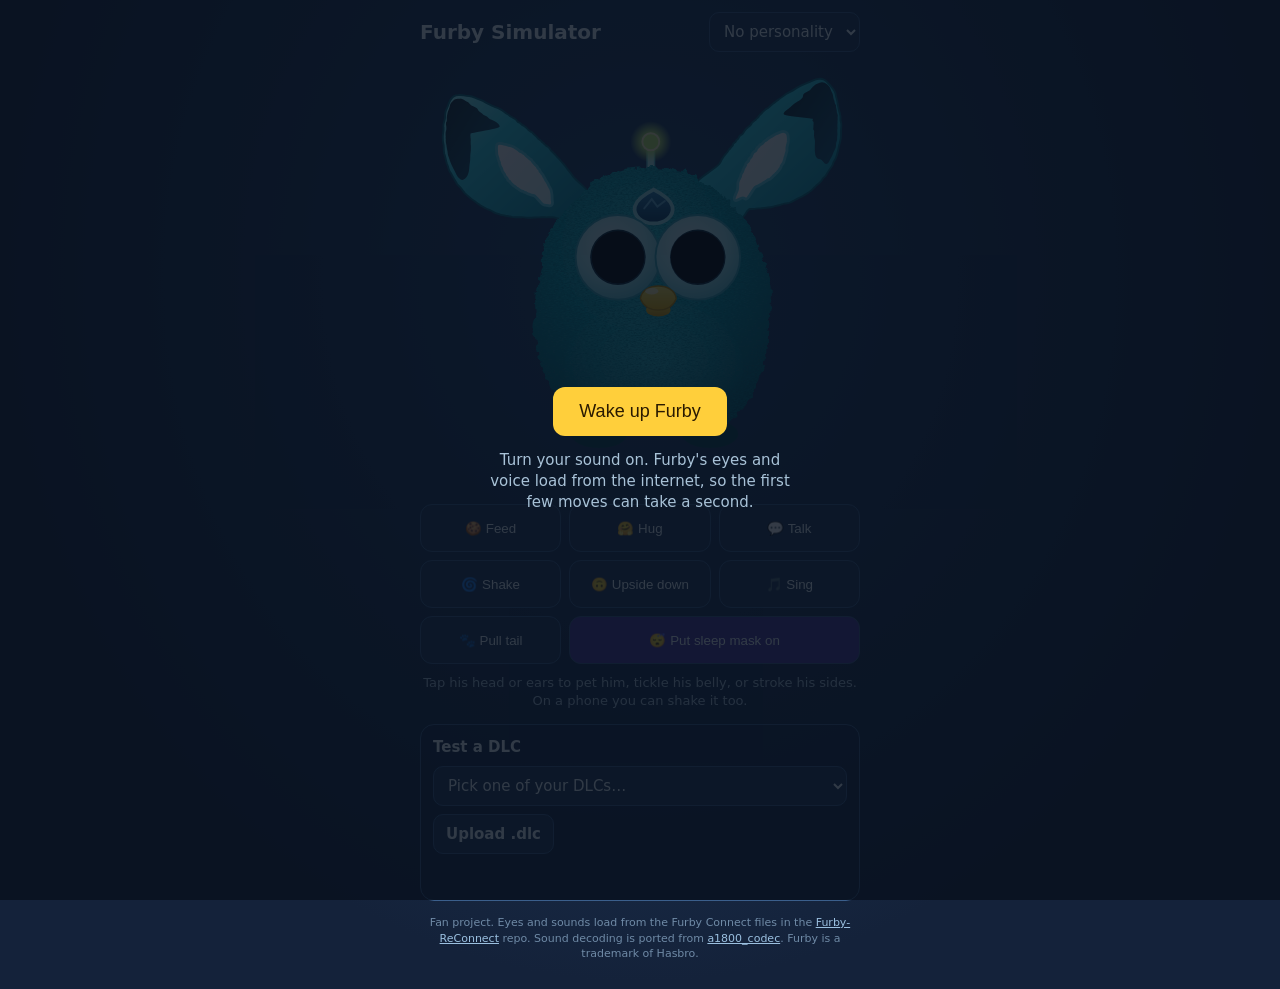
==== commit e1d762ff: "Furby simulator: food bounces in his eyes when fed, real colours for eye drawings, calmer body (#6) " ====
--- a/furby-sim/index.html
+++ b/furby-sim/index.html
@@ -33,7 +33,7 @@
   #bob { position: absolute; inset: 0; transform-origin: 52% 92%; }
   svg { position: absolute; inset: 0; width: 100%; height: 100%; overflow: visible; }
   .layer { position: absolute; inset: 0; width: 100%; height: 100%; pointer-events: none; -webkit-user-drag: none; }
-  .eye { position: absolute; width: 12.53%; aspect-ratio: 1; border-radius: 50%; background: #fff; pointer-events: none; }
+  .eye { position: absolute; width: 12.53%; aspect-ratio: 1; border-radius: 50%; background: #000; pointer-events: none; }
   #eyeL { left: 38.48%; top: 41.61%; }
   #eyeR { left: 57.49%; top: 41.61%; }
   .hit { fill: transparent; cursor: pointer; }
@@ -212,7 +212,7 @@
   <p>Turn your sound on. Furby's eyes and voice load from the internet, so the first few moves can take a second.</p>
 </div>
 
-<script src="furby.js?v=5"></script>
+<script src="furby.js?v=6"></script>
 <script>
 (() => {
   const { Furby, ACT } = window.FurbySim;
@@ -258,9 +258,9 @@
     earR.style.transform = `rotate(${earBase + earCam + wig}deg)`;
     const open = talk * 16 + Math.max(0, Math.sin(ph * Math.PI * 2)) * 5;
     jaw.setAttribute("cy", 270 + open * 0.55);
-    const lean = Math.sin(ph * Math.PI * 2) * 4;     // body rocks back and forth with the cam
-    const bob = Math.sin(s * (sleep ? 1.2 : 2)) * (sleep ? 3 : 1.5) + talk * Math.sin(s * 14) * 2;
-    const tilt = lean + nudge * Math.sin(s * 30) * 2;
+    const lean = Math.sin(ph * Math.PI * 2) * 2;     // body rocks back and forth with the cam
+    const bob = Math.sin(s * (sleep ? 1.2 : 2)) * (sleep ? 3 : 1);
+    const tilt = lean;
     bobEl.style.transform = `translateY(${bob}px) rotate(${tilt}deg)`;
     document.documentElement.style.setProperty('--ant', sleep ? '#5a5aa8' : talk > 0.1 ? '#ffe45c' : '#c8f56a');
     requestAnimationFrame(animate);
@@ -294,6 +294,7 @@
       furbyEl.classList.remove('upside');
       return;
     }
+    if (a === 'FEED') { furby.feed(); return; }
     furby.act(ACT[a]);
   }));
 
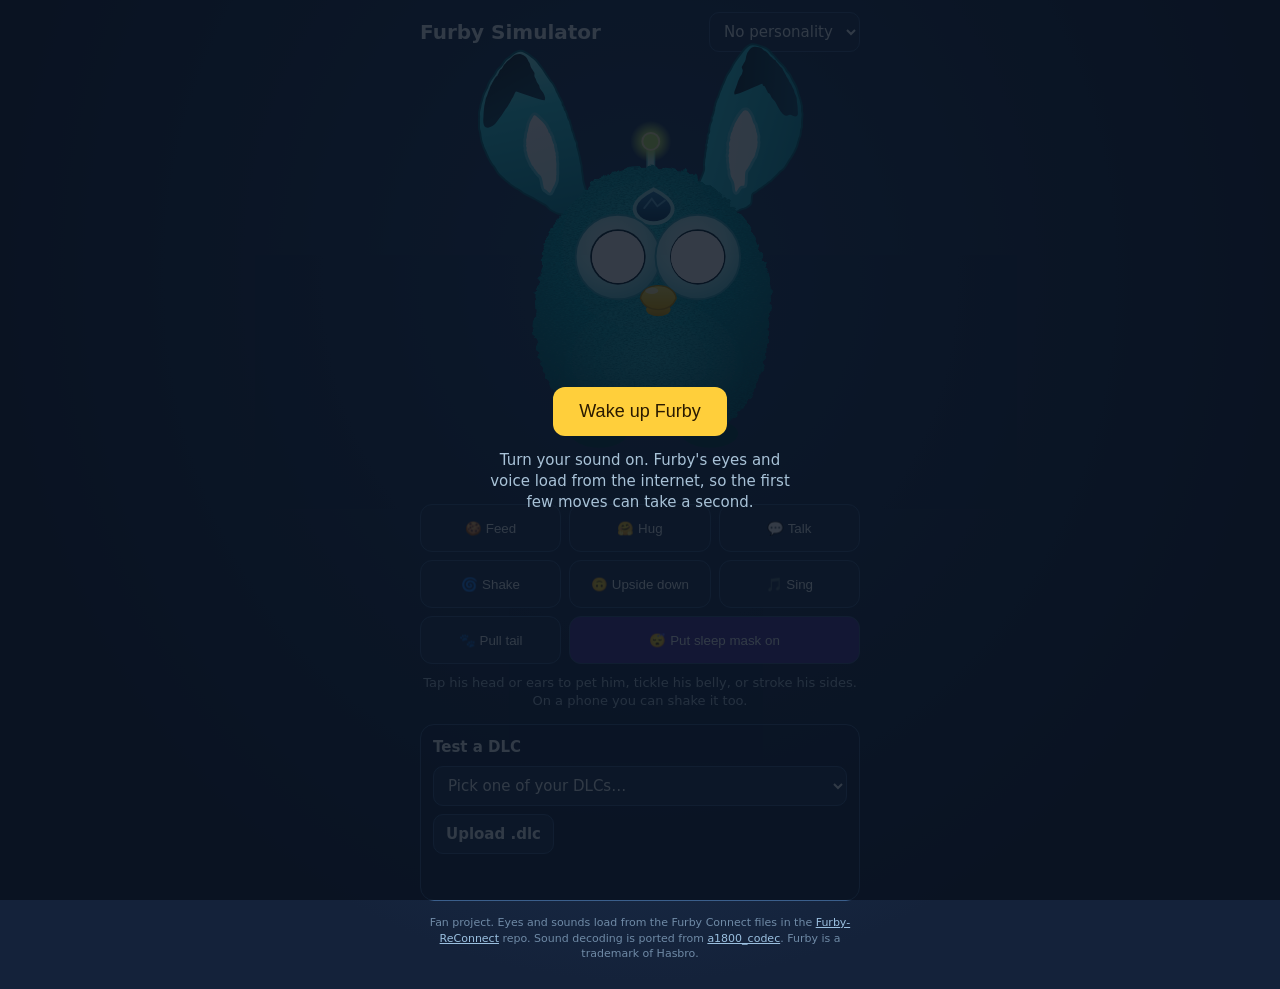
==== commit fabf2c60: "Furby simulator: real personality change, steady eye colours, bigger ear swings (#7) - Picking a per" ====
--- a/furby-sim/index.html
+++ b/furby-sim/index.html
@@ -33,7 +33,7 @@
   #bob { position: absolute; inset: 0; transform-origin: 52% 92%; }
   svg { position: absolute; inset: 0; width: 100%; height: 100%; overflow: visible; }
   .layer { position: absolute; inset: 0; width: 100%; height: 100%; pointer-events: none; -webkit-user-drag: none; }
-  .eye { position: absolute; width: 12.53%; aspect-ratio: 1; border-radius: 50%; background: #000; pointer-events: none; }
+  .eye { position: absolute; width: 12.53%; aspect-ratio: 1; border-radius: 50%; background: #fff; pointer-events: none; }
   #eyeL { left: 38.48%; top: 41.61%; }
   #eyeR { left: 57.49%; top: 41.61%; }
   .hit { fill: transparent; cursor: pointer; }
@@ -212,7 +212,7 @@
   <p>Turn your sound on. Furby's eyes and voice load from the internet, so the first few moves can take a second.</p>
 </div>
 
-<script src="furby.js?v=6"></script>
+<script src="furby.js?v=7"></script>
 <script>
 (() => {
   const { Furby, ACT } = window.FurbySim;
@@ -251,14 +251,15 @@
     nudge *= 0.9;
     const talk = Math.min(1, level * 1.6);
     const sleep = furby.asleep ? 1 : 0;
-    const earCam = Math.sin(ph * Math.PI) * 14;      // ears fold back half way round the cam
-    const earBase = sleep ? 26 : 0;
+    const earCam = -30 + Math.sin(ph * Math.PI) * 78;  // ears: straight up at rest, swing right out sideways half way round the cam
+    const earBase = sleep ? 70 : 0;
     const wig = Math.sin(s * 9) * talk * 6 + Math.sin(s * 1.3) * 1.5 + nudge * Math.sin(s * 40) * 6;
-    earL.style.transform = `rotate(${-earBase - earCam - wig}deg)`;
-    earR.style.transform = `rotate(${earBase + earCam + wig}deg)`;
+    const ear = Math.max(-35, Math.min(80, earBase + earCam + wig));   // never past sideways
+    earL.style.transform = `rotate(${-ear}deg)`;
+    earR.style.transform = `rotate(${ear}deg)`;
     const open = talk * 16 + Math.max(0, Math.sin(ph * Math.PI * 2)) * 5;
     jaw.setAttribute("cy", 270 + open * 0.55);
-    const lean = Math.sin(ph * Math.PI * 2) * 2;     // body rocks back and forth with the cam
+    const lean = Math.sin(ph * Math.PI * 2) * 3;     // body rocks back and forth with the cam
     const bob = Math.sin(s * (sleep ? 1.2 : 2)) * (sleep ? 3 : 1);
     const tilt = lean;
     bobEl.style.transform = `translateY(${bob}px) rotate(${tilt}deg)`;
@@ -300,7 +301,7 @@
 
   const mask = $('#mask'), maskBtn = $('#maskBtn');
   maskBtn.addEventListener('click', async () => {
-    if (!furby.asleep) {
+    if (!maskBtn.classList.contains('on')) {
       mask.style.transform = 'translateY(0)'; mask.style.opacity = '1';
       maskBtn.classList.add('on'); maskBtn.textContent = '☀️ Take sleep mask off';
       await furby.maskOn();
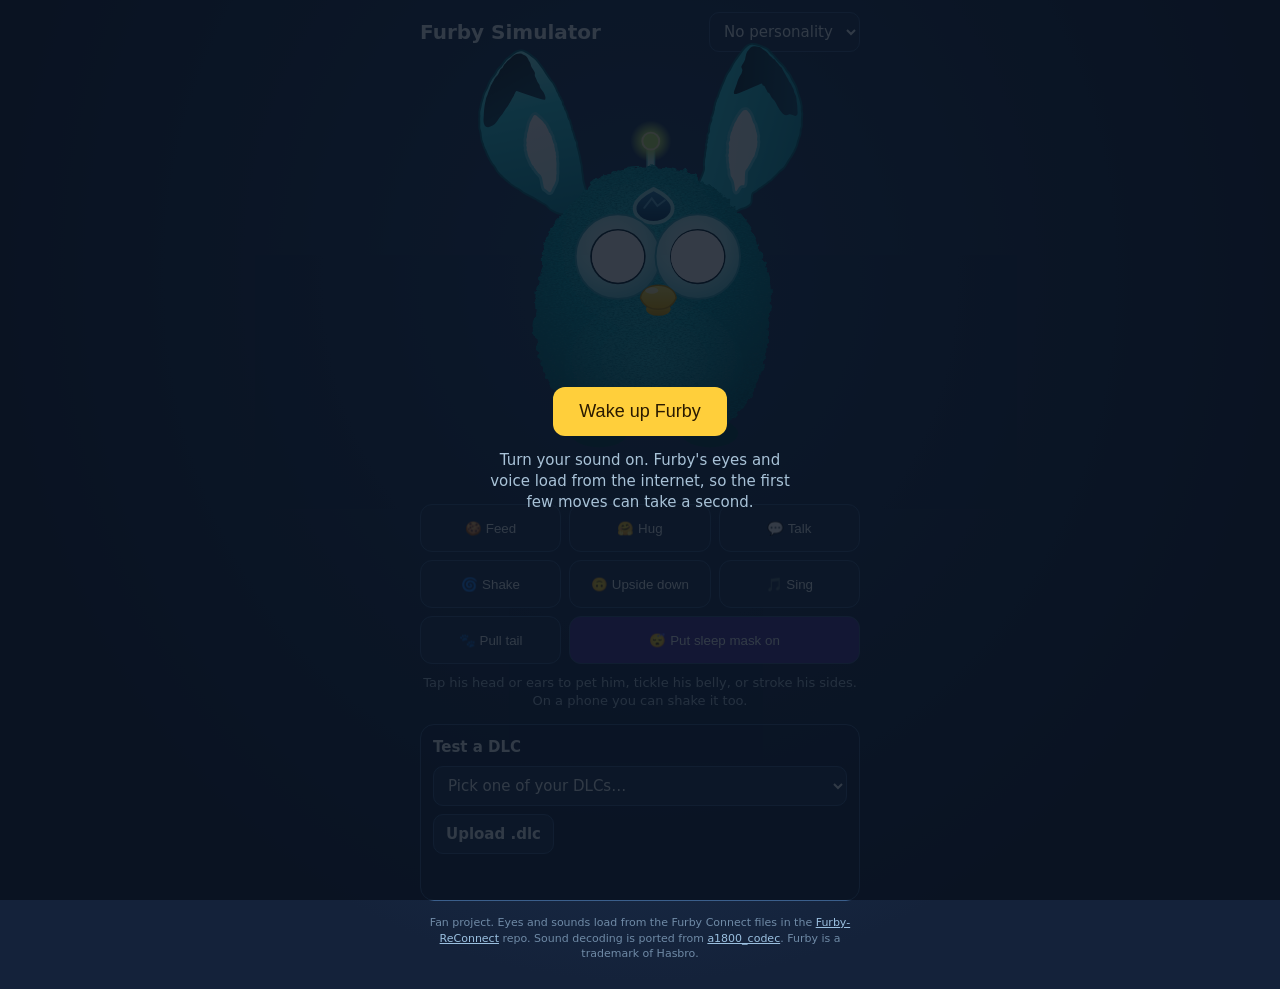
==== commit dc9d92d2: "Furby simulator: download the sleepy-eyes animation before he closes his eyes (#8) Claude-Session: h" ====
--- a/furby-sim/index.html
+++ b/furby-sim/index.html
@@ -212,7 +212,7 @@
   <p>Turn your sound on. Furby's eyes and voice load from the internet, so the first few moves can take a second.</p>
 </div>
 
-<script src="furby.js?v=7"></script>
+<script src="furby.js?v=8"></script>
 <script>
 (() => {
   const { Furby, ACT } = window.FurbySim;
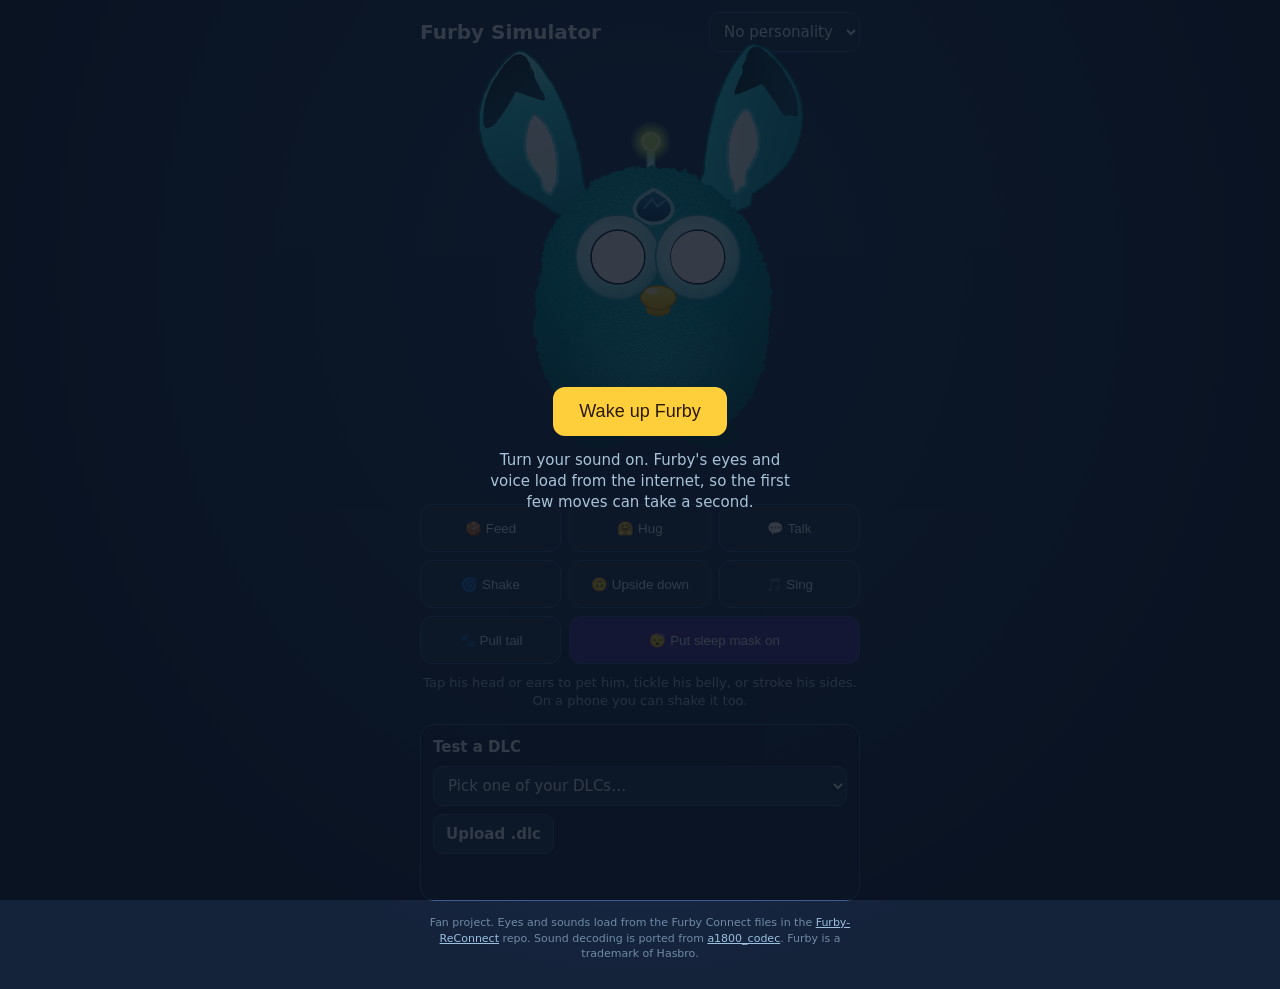
==== commit 583f5cfe: "Furby simulator: personalities play their own intro, no sleeping (#9) Each personality plays the fir" ====
--- a/furby-sim/index.html
+++ b/furby-sim/index.html
@@ -212,7 +212,7 @@
   <p>Turn your sound on. Furby's eyes and voice load from the internet, so the first few moves can take a second.</p>
 </div>
 
-<script src="furby.js?v=8"></script>
+<script src="furby.js?v=9"></script>
 <script>
 (() => {
   const { Furby, ACT } = window.FurbySim;
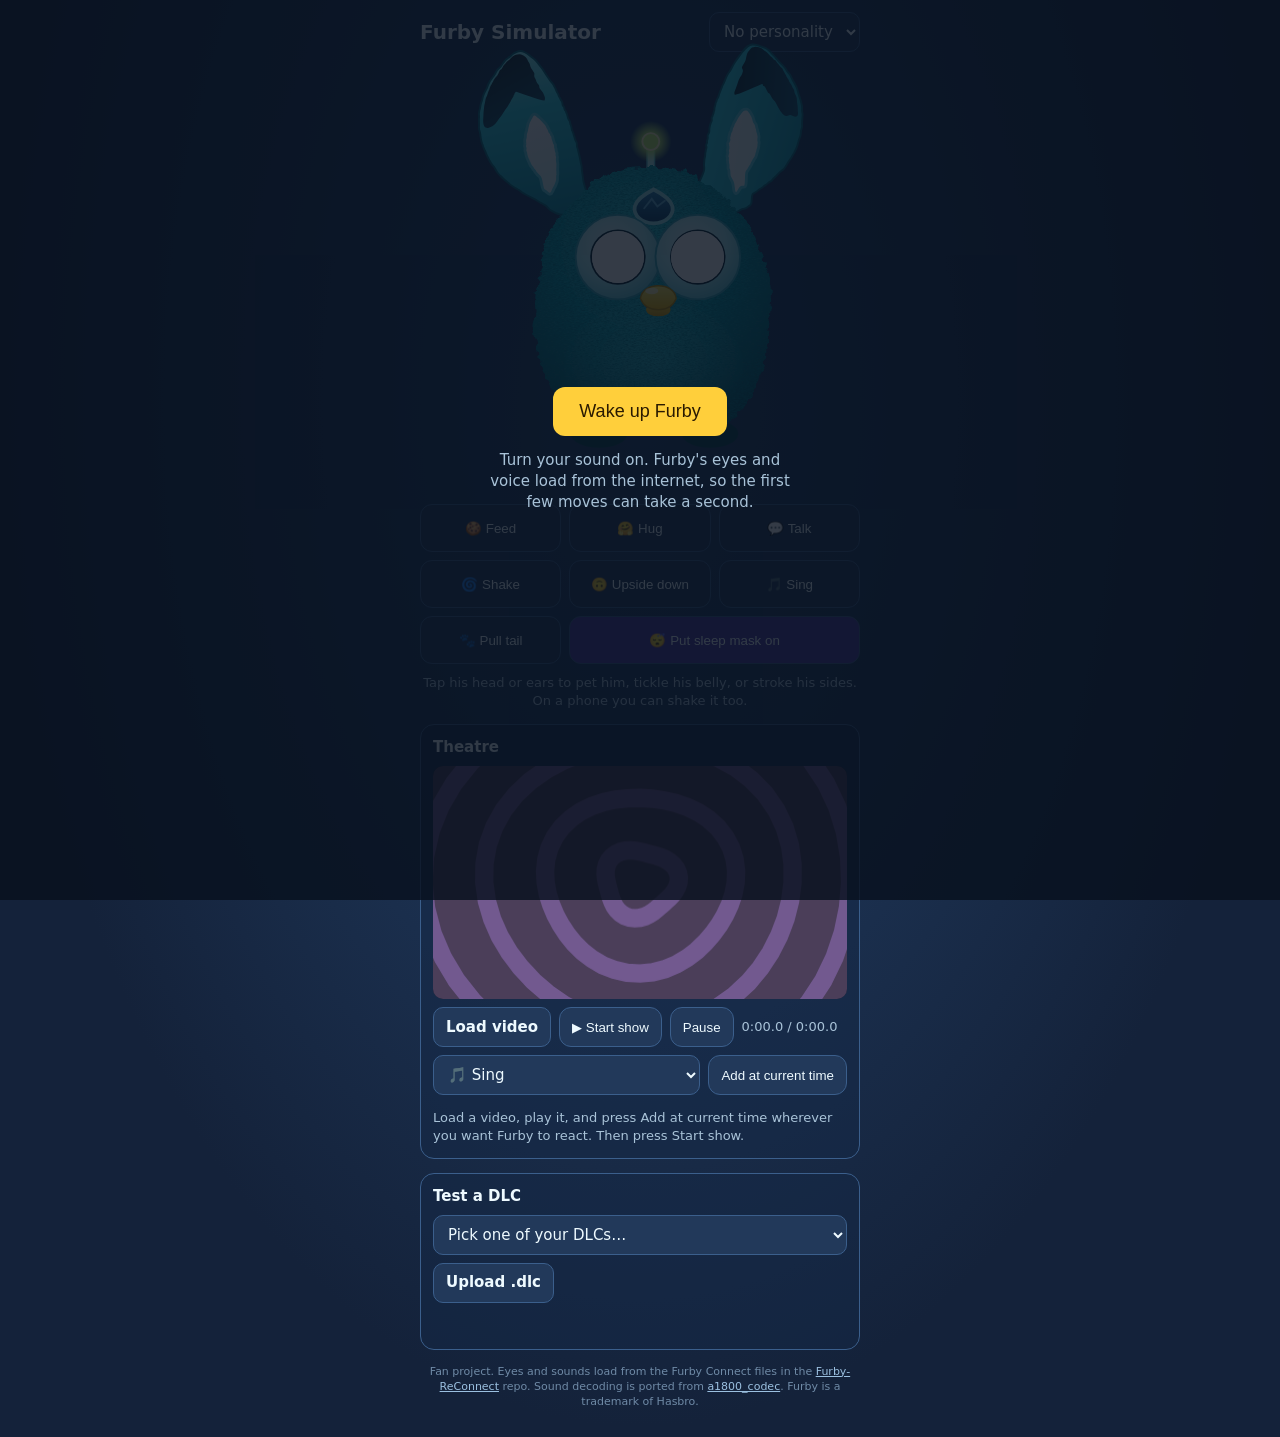
==== commit 115d63b4: "Furby simulator: add a Theatre panel with countdown and timed reactions Co-Authored-By: Claude Opus " ====
--- a/furby-sim/index.html
+++ b/furby-sim/index.html
@@ -383,5 +383,6 @@
   });
 })();
 </script>
+<script src="theatre.js?v=1"></script>
 </body>
 </html>
